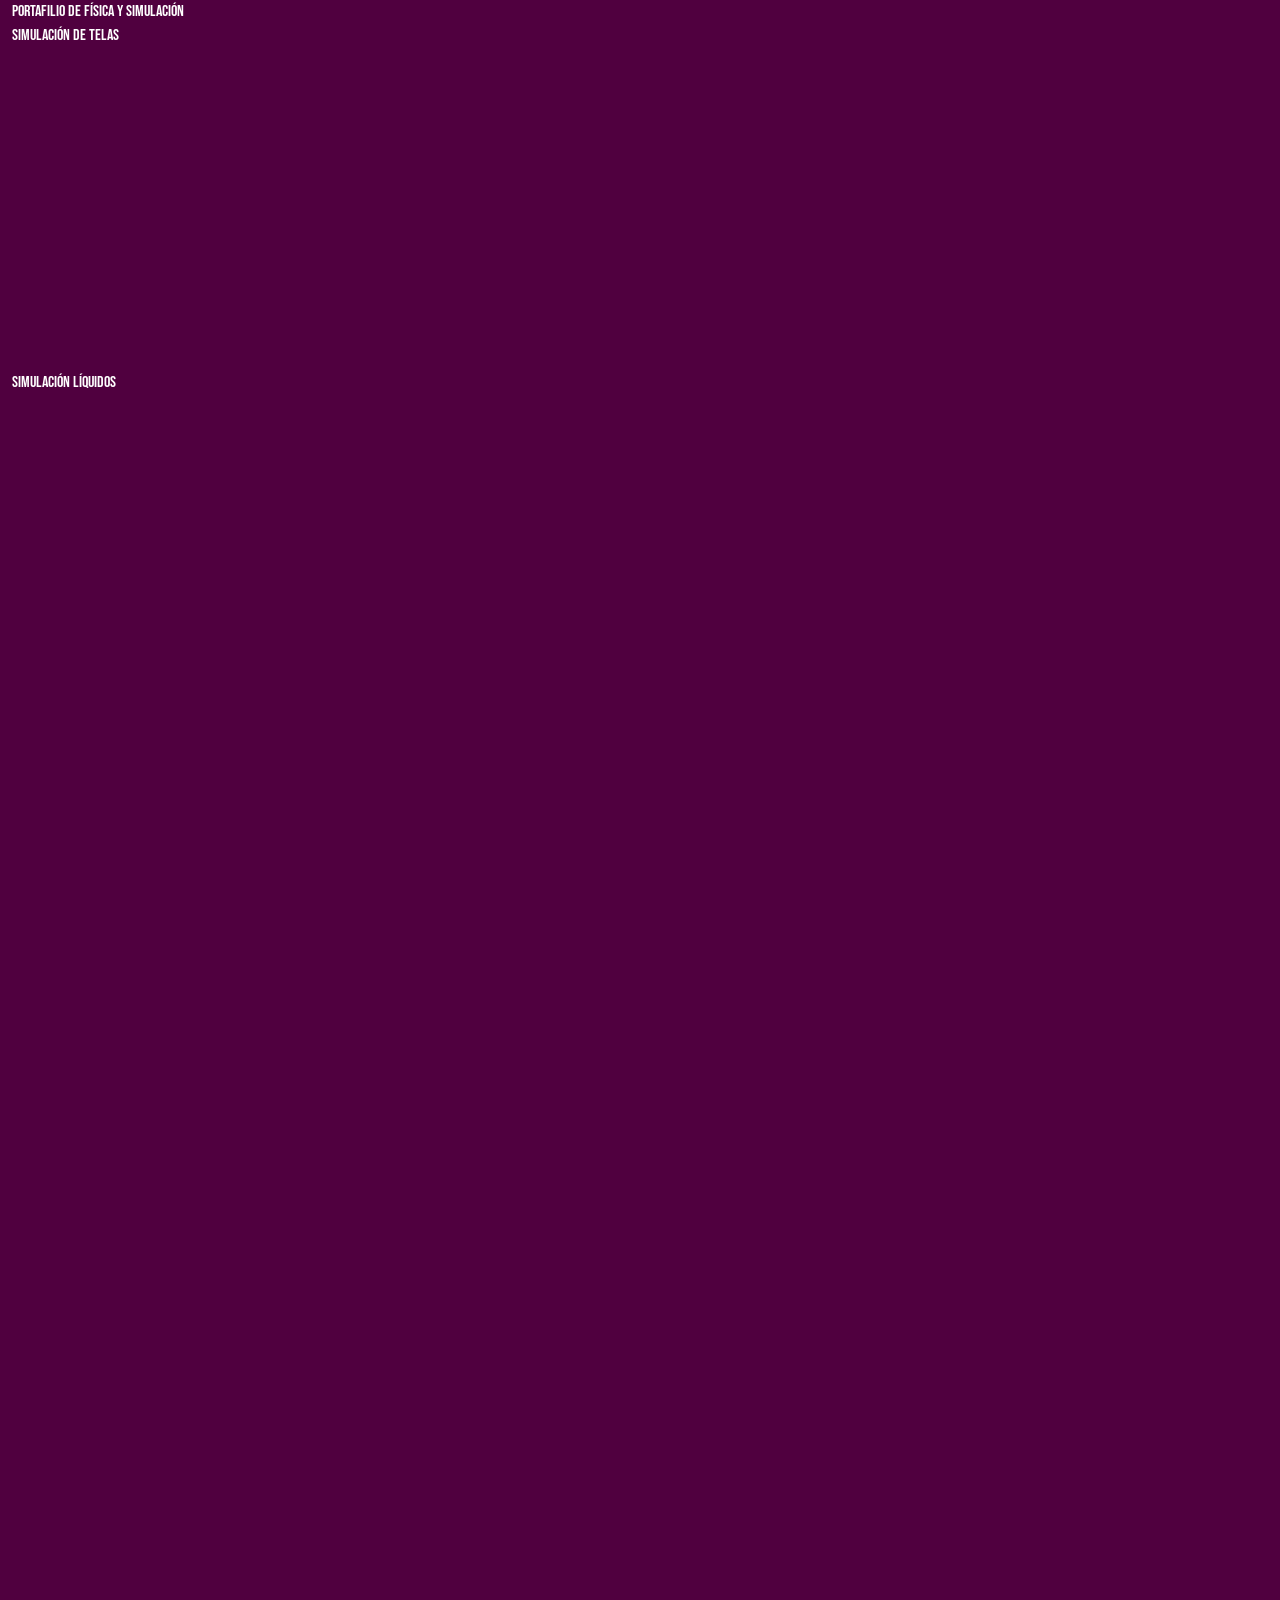
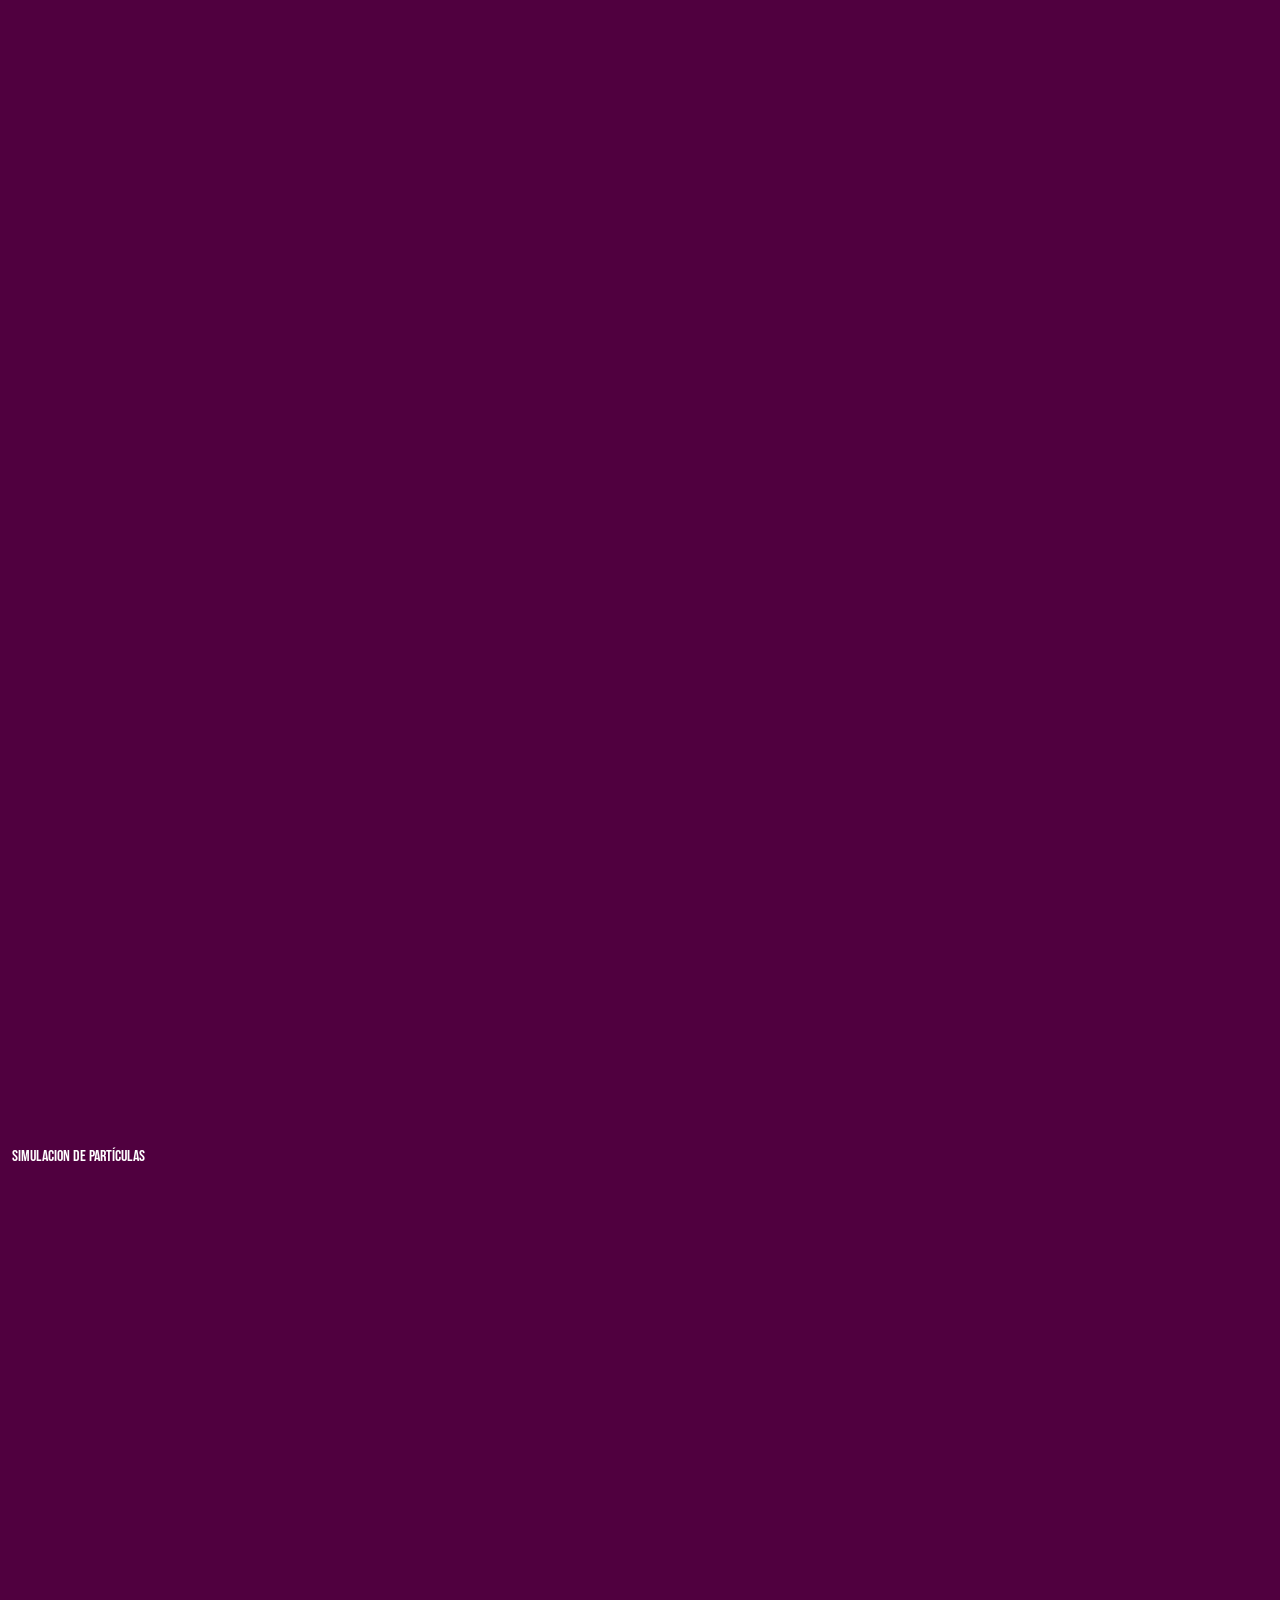
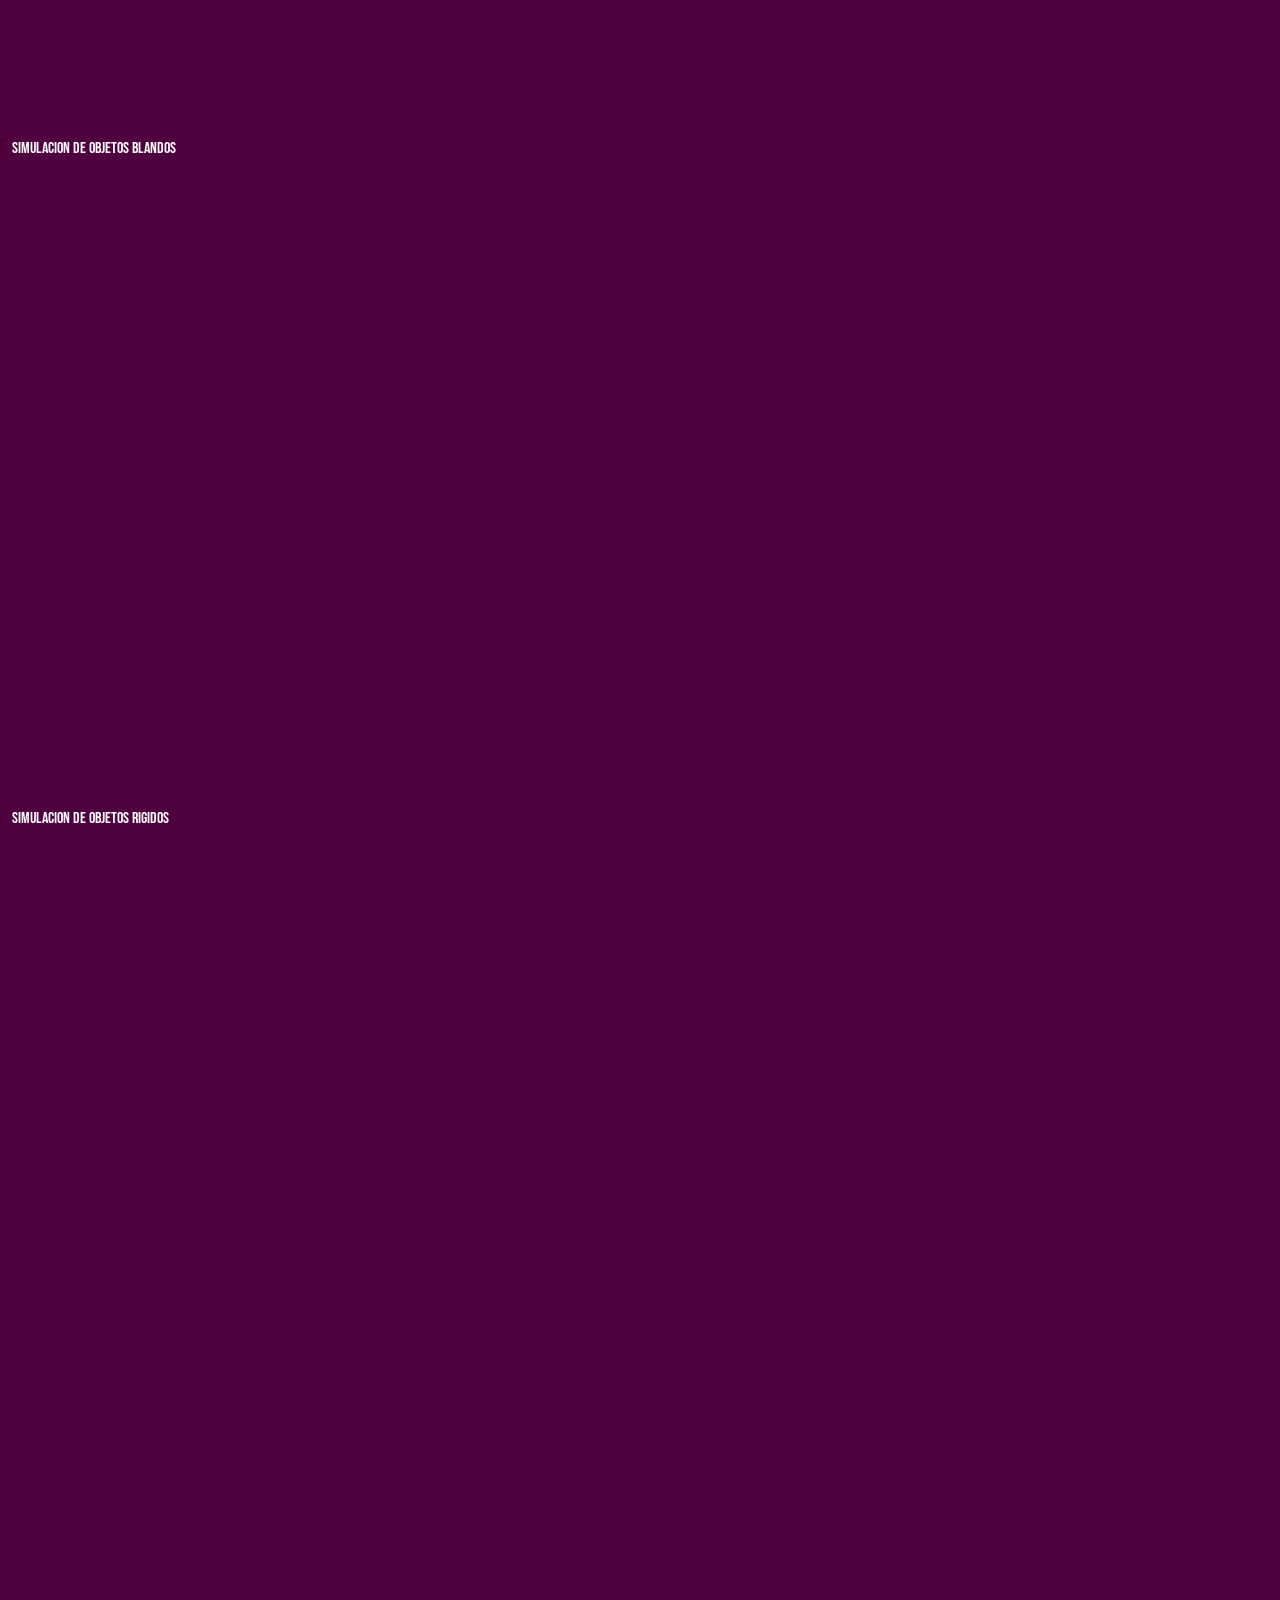
==== index.html @ b1ba3497 "Add 2 videos" ====
<!DOCTYPE html>
<html lang="en">
<head>

    <meta charset="UTF-8">
    <meta name="viewport" content="width=device-width, initial-scale=1.0">
    <title>Física y Simulación 3D en Blender</title>
    
     <link href="https://cdn.jsdelivr.net/npm/bootstrap@5.3.8/dist/css/bootstrap.min.css" rel="stylesheet" integrity="sha384-sRIl4kxILFvY47J16cr9ZwB07vP4J8+LH7qKQnuqkuIAvNWLzeN8tE5YBujZqJLB" crossorigin="anonymous"> 

    <link href="https://cdn.jsdelivr.net/npm/bootstrap@5.3.6/dist/css/bootstrap.min.css" rel="stylesheet" integrity="sha384-4Q6Gf2aSP4eDXB8Miphtr37CMZZQ5oXLH2yaXMJ2w8e2ZtHTl7GptT4jmndRuHDT" crossorigin="anonymous">
  
    <link href="https://fonts.googleapis.com/css2?family=Bebas+Neue&display=swap" rel="stylesheet">

  <Style>
        body{
           background-color: rgb(80, 0, 63); 
           color: rgb(255, 255, 255);
           font-family: 'Bebas Neue', sans-serif;
        }

       
       h1{
        font-weight: 800;
        font-size: 20cm;
       }
       h2{
        font-weight: 300;
        font-size: 5cm;
       }
       p{
        font-weight: 200;
       }


    </Style>
    

</head>
<body>
    
    <div class="container-fluid"
    <h1>Portafilio de Física y Simulación</h1> 

    <section> Simulación de telas </section>

    <section>
       <iframe width="560" height="315" src="https://www.youtube.com/embed/e__8d0cZBng?si=LpE7SiHC-2fKDVUL" title="YouTube video player" frameborder="0" allow="accelerometer; autoplay; clipboard-write; encrypted-media; gyroscope; picture-in-picture; web-share" referrerpolicy="strict-origin-when-cross-origin" allowfullscreen></iframe>
    </section>

    <section> Simulación Líquidos </section>

    <section>
   <iframe width="560" height="315" src="https://www.youtube.com/embed/UVAXqPk2Kt8?si=wsNLLX0F8uqnawwV" title="YouTube video player" frameborder="0" allow="accelerometer; autoplay; clipboard-write; encrypted-media; gyroscope; picture-in-picture; web-share" referrerpolicy="strict-origin-when-cross-origin" allowfullscreen></iframe> 
   </section>
    
     <section>
   <iframe width="560" height="315" src="https://www.youtube.com/embed/0fKuQVeOGBw?si=FHO6_rTrykO8HPPu" title="YouTube video player" frameborder="0" allow="accelerometer; autoplay; clipboard-write; encrypted-media; gyroscope; picture-in-picture; web-share" referrerpolicy="strict-origin-when-cross-origin" allowfullscreen></iframe>   
     </section>

     <section>
    <iframe
        width="315"
        height="560"
        src="https://www.youtube.com/embed/VWa8tnkpyQc"
        allowfullscreen>
    </iframe>
   </section>

     <section>
    <iframe
        width="315"
        height="560"
        src="https://www.youtube.com/embed/SqLwoiAaiaQ"
        allowfullscreen>
    </iframe>
   </section>

   <section>
    <iframe
        width="315"
        height="560"
        src="https://www.youtube.com/embed/ZDm4SX5Y0M4"
        allowfullscreen>
    </iframe>
   </section>

   <section> Simulacion de Partículas </section>

   <section>
    <iframe
        width="315"
        height="560"
        src="https://www.youtube.com/embed/BpCVAfgZu4A"
        allowfullscreen>
    </iframe>
   </section>

    <section> Simulacion de objetos blandos </section>

    <section>
       <iframe width="560" height="315" src="https://www.youtube.com/embed/RHnhL1AFzz4?si=hcxY5hHg1yan4F3Y" title="YouTube video player" frameborder="0" allow="accelerometer; autoplay; clipboard-write; encrypted-media; gyroscope; picture-in-picture; web-share" referrerpolicy="strict-origin-when-cross-origin" allowfullscreen></iframe>
    </section>
    
    <section>
       <iframe width="560" height="315" src="https://www.youtube.com/embed/QijENh8VbuE?si=LGYVDiOeh2HZ38F-" title="YouTube video player" frameborder="0" allow="accelerometer; autoplay; clipboard-write; encrypted-media; gyroscope; picture-in-picture; web-share" referrerpolicy="strict-origin-when-cross-origin" allowfullscreen></iframe>    
    </section>

      <section> Simulacion de objetos rigidos </section>

    <section>
       <iframe width="560" height="315" src="https://www.youtube.com/embed/7k67zPxv_mU?si=iyJXM0BA6zzs6fps" title="YouTube video player" frameborder="0" allow="accelerometer; autoplay; clipboard-write; encrypted-media; gyroscope; picture-in-picture; web-share" referrerpolicy="strict-origin-when-cross-origin" allowfullscreen></iframe>    
      </section>

      <section>
      <iframe width="560" height="315" src="https://www.youtube.com/embed/rzCBWG26a88?si=sGAZHFUY1_-8T046" title="YouTube video player" frameborder="0" allow="accelerometer; autoplay; clipboard-write; encrypted-media; gyroscope; picture-in-picture; web-share" referrerpolicy="strict-origin-when-cross-origin" allowfullscreen></iframe>      
       </section>

        <section>
        <iframe width="560" height="315" src="https://www.youtube.com/embed/guhR6EBPSaI?si=pr-h-yzqJBFRSwqI" title="YouTube video player" frameborder="0" allow="accelerometer; autoplay; clipboard-write; encrypted-media; gyroscope; picture-in-picture; web-share" referrerpolicy="strict-origin-when-cross-origin" allowfullscreen></iframe>       
       </section>

       <section>
      <iframe width="560" height="315" src="https://www.youtube.com/embed/VvH3zLY-7RM?si=AFZqf3XlI2AVH-7A" title="YouTube video player" frameborder="0" allow="accelerometer; autoplay; clipboard-write; encrypted-media; gyroscope; picture-in-picture; web-share" referrerpolicy="strict-origin-when-cross-origin" allowfullscreen></iframe>       
      </section>

       <section>
      <iframe width="560" height="315" src="https://www.youtube.com/embed/0InUb3vIj8M?si=_4BOapxJQsAJDcvi" title="YouTube video player" frameborder="0" allow="accelerometer; autoplay; clipboard-write; encrypted-media; gyroscope; picture-in-picture; web-share" referrerpolicy="strict-origin-when-cross-origin" allowfullscreen></iframe>      
      </section>

        <section>
      <iframe width="560" height="315" src="https://www.youtube.com/embed/Io1nZyhGaDE?si=g5dsBn9J_HOnHfFR" title="YouTube video player" frameborder="0" allow="accelerometer; autoplay; clipboard-write; encrypted-media; gyroscope; picture-in-picture; web-share" referrerpolicy="strict-origin-when-cross-origin" allowfullscreen></iframe>      
        </section>

    <script src="https://cdn.jsdelivr.net/npm/bootstrap@5.3.8/dist/js/bootstrap.bundle.min.js" integrity="sha384-FKyoEForCGlyvwx9Hj09JcYn3nv7wiPVlz7YYwJrWVcXK/BmnVDxM+D2scQbITxI" crossorigin="anonymous"></script>

</body>
</html>
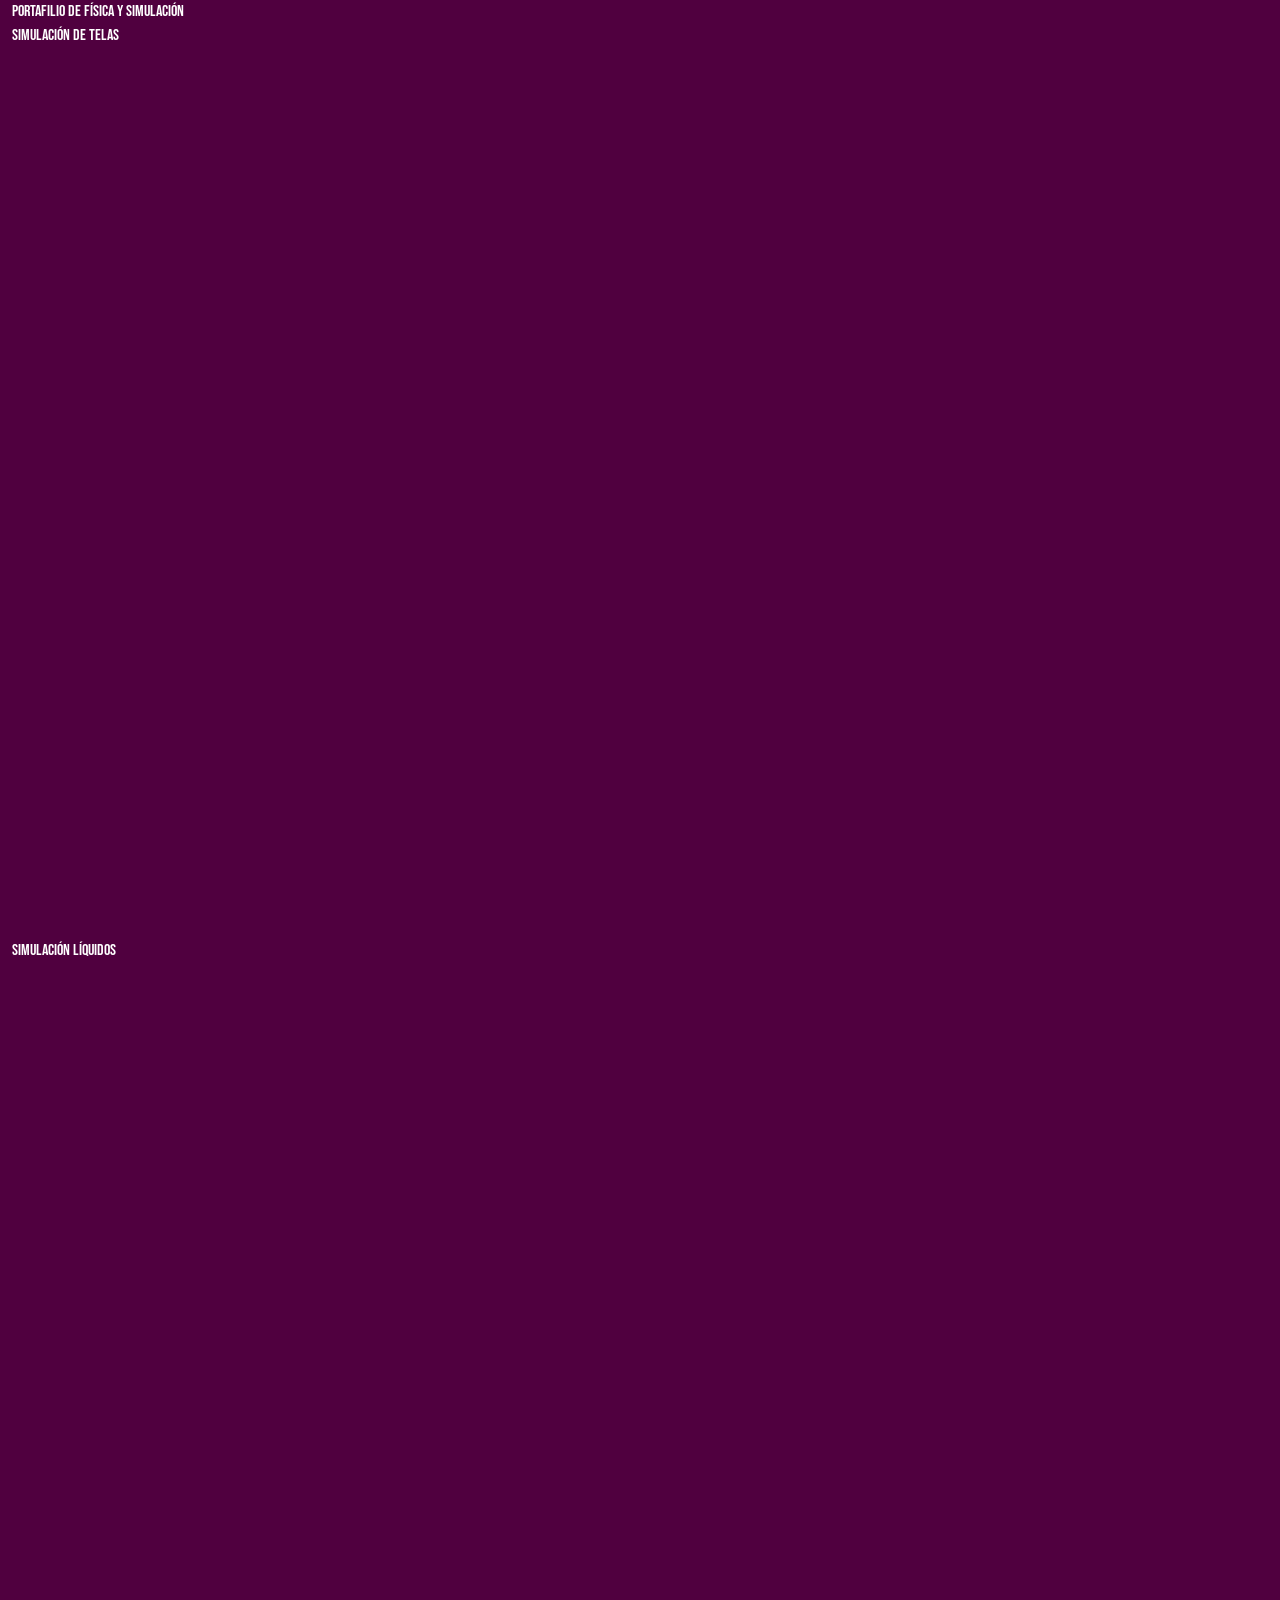
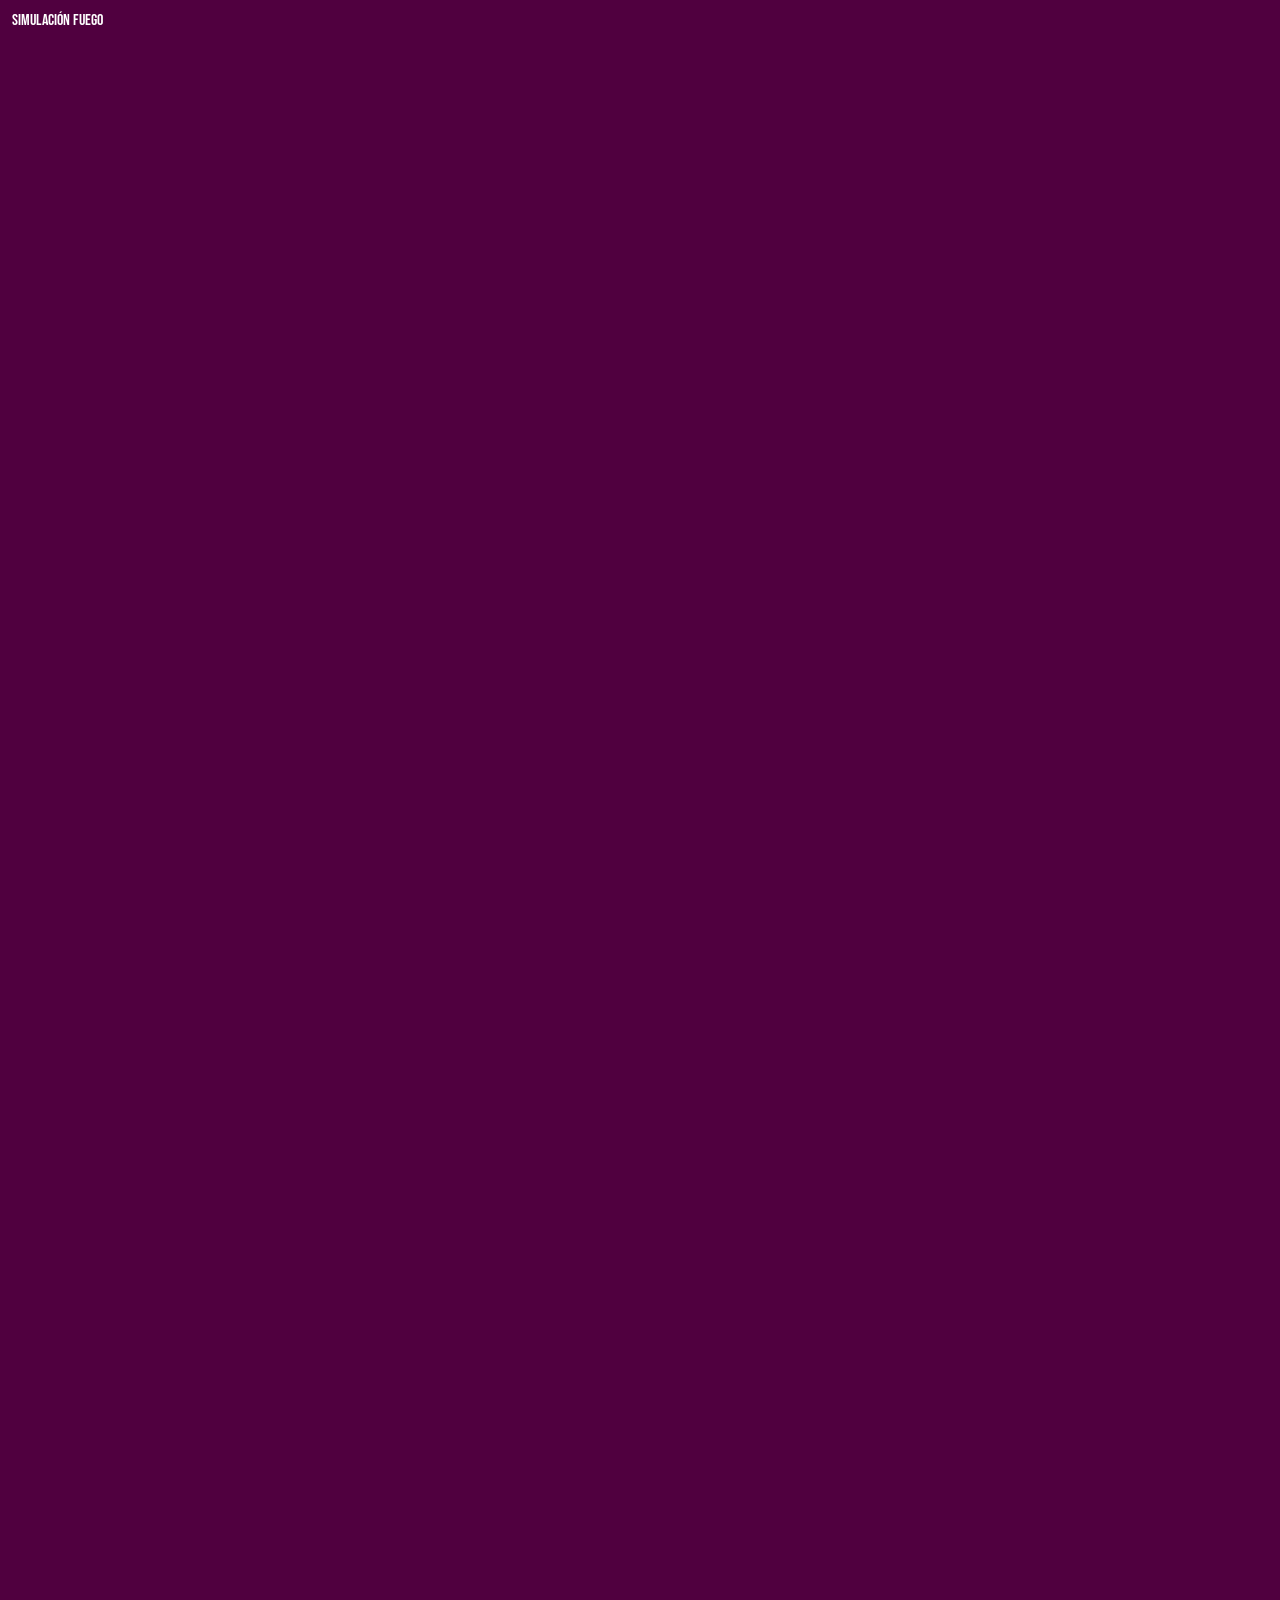
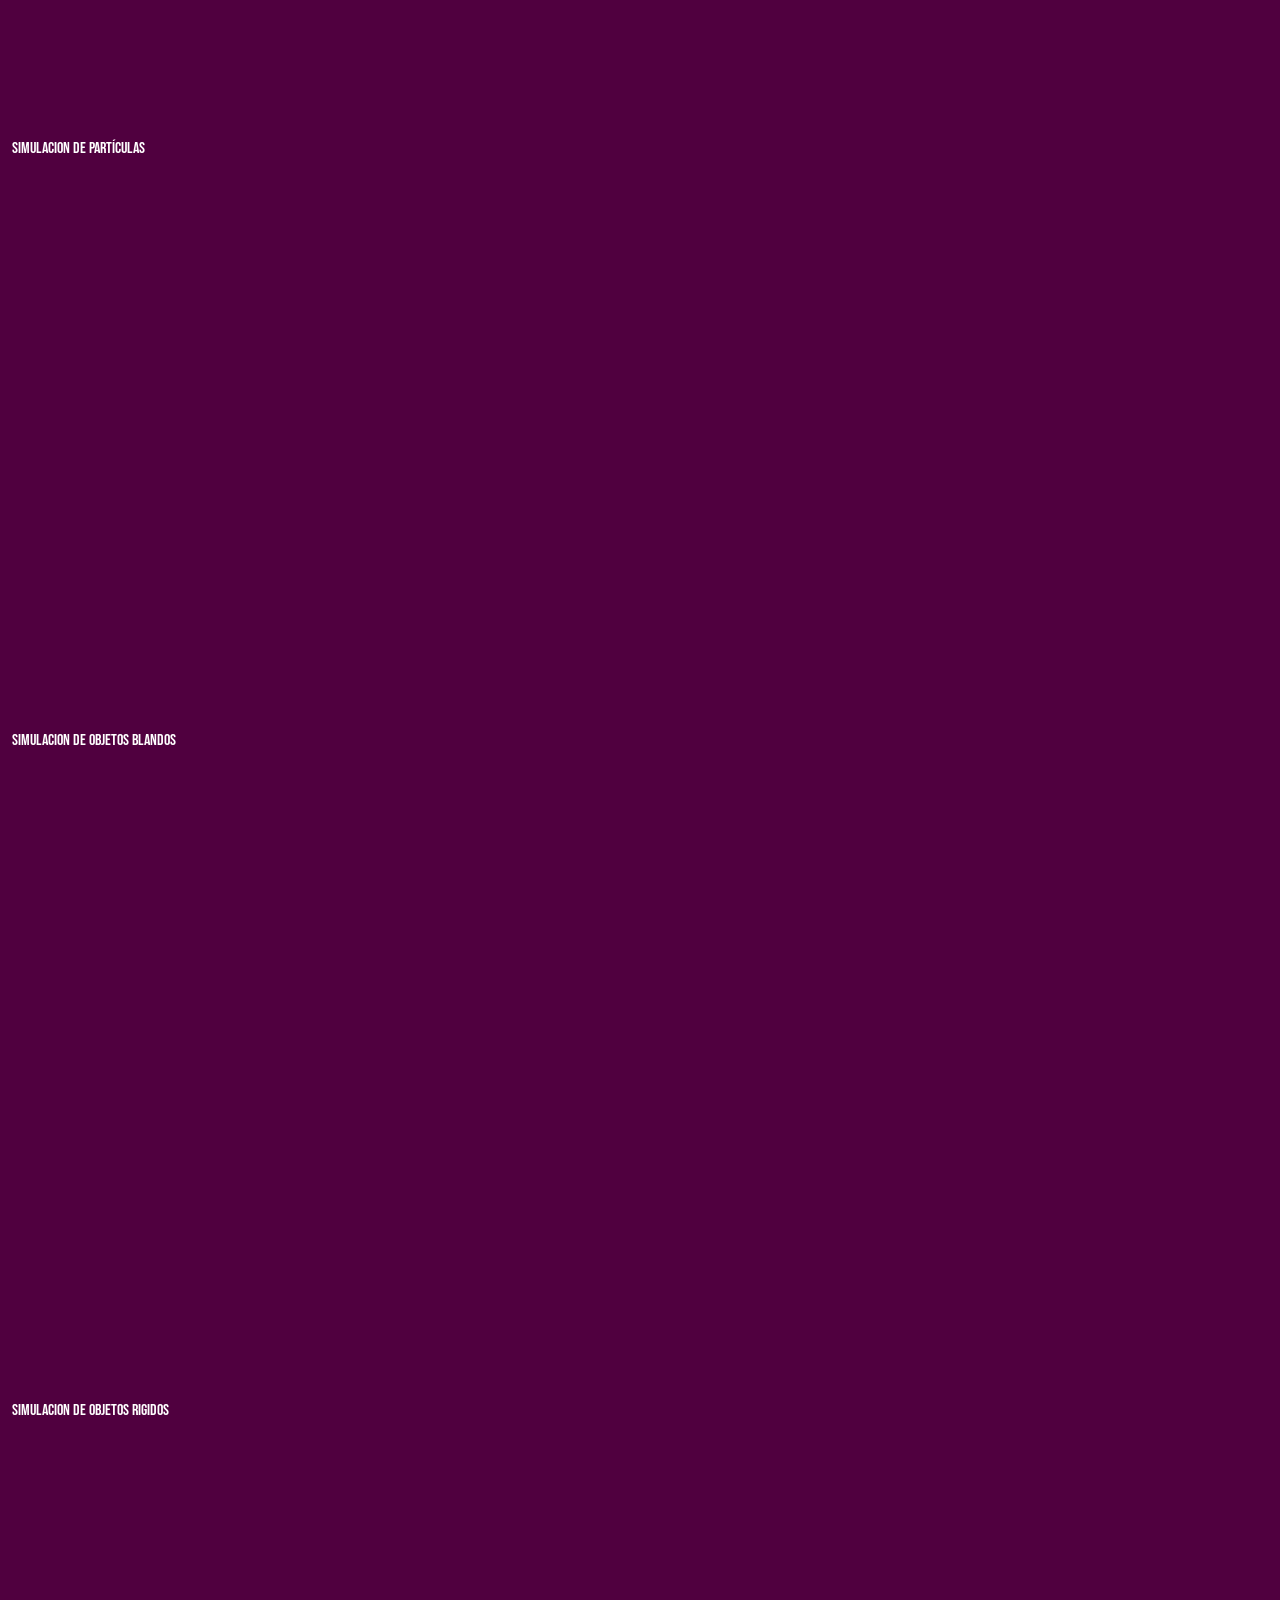
==== commit 999a9415: "Add short" ====
--- a/index.html
+++ b/index.html
@@ -48,6 +48,15 @@
        <iframe width="560" height="315" src="https://www.youtube.com/embed/e__8d0cZBng?si=LpE7SiHC-2fKDVUL" title="YouTube video player" frameborder="0" allow="accelerometer; autoplay; clipboard-write; encrypted-media; gyroscope; picture-in-picture; web-share" referrerpolicy="strict-origin-when-cross-origin" allowfullscreen></iframe>
     </section>
 
+    <section>
+    <iframe
+        width="315"
+        height="560"
+        src="https://www.youtube.com/embed/VWa8tnkpyQc"
+        allowfullscreen>
+    </iframe>
+   </section>
+
     <section> Simulación Líquidos </section>
 
     <section>
@@ -58,11 +67,13 @@
    <iframe width="560" height="315" src="https://www.youtube.com/embed/0fKuQVeOGBw?si=FHO6_rTrykO8HPPu" title="YouTube video player" frameborder="0" allow="accelerometer; autoplay; clipboard-write; encrypted-media; gyroscope; picture-in-picture; web-share" referrerpolicy="strict-origin-when-cross-origin" allowfullscreen></iframe>   
      </section>
 
-     <section>
+   <section> Simulación Fuego </section>
+
+   <section>
     <iframe
         width="315"
         height="560"
-        src="https://www.youtube.com/embed/VWa8tnkpyQc"
+        src="https://www.youtube.com/embed/gbCsS_ELo0Y"
         allowfullscreen>
     </iframe>
    </section>
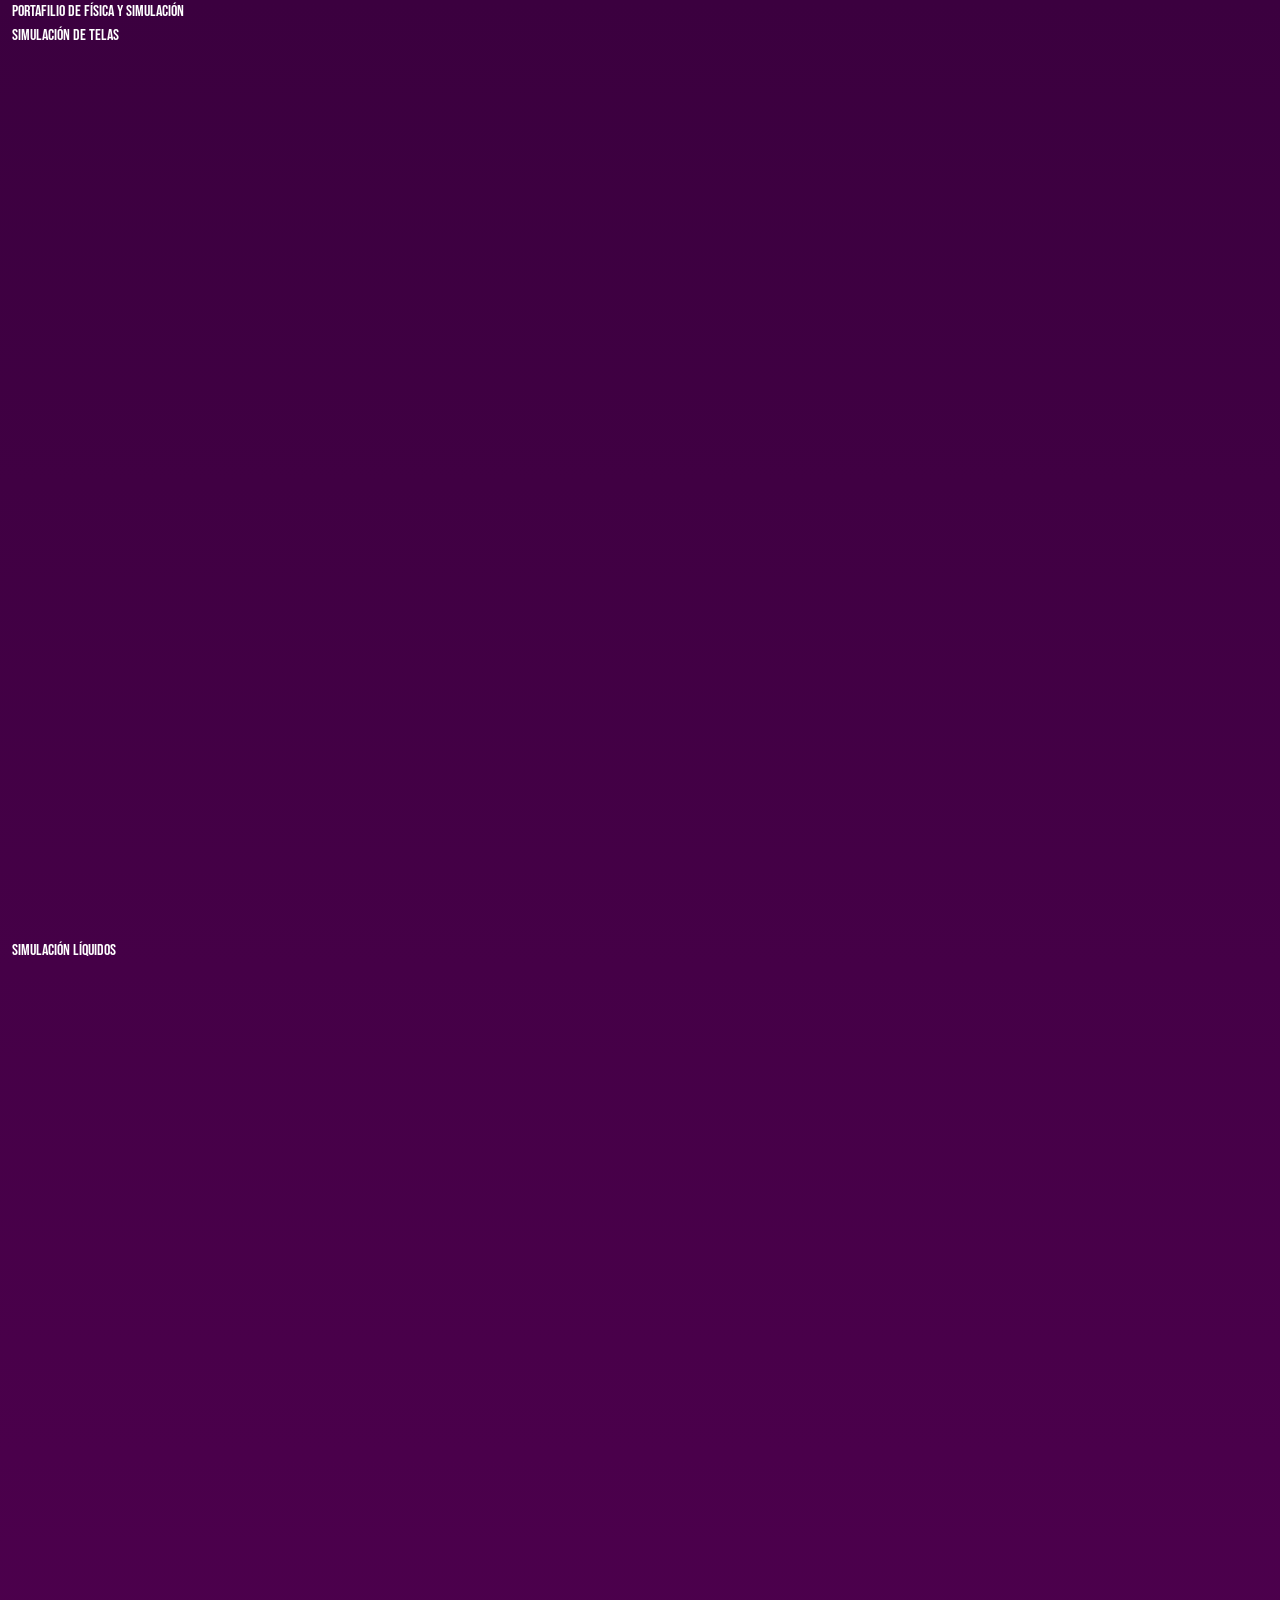
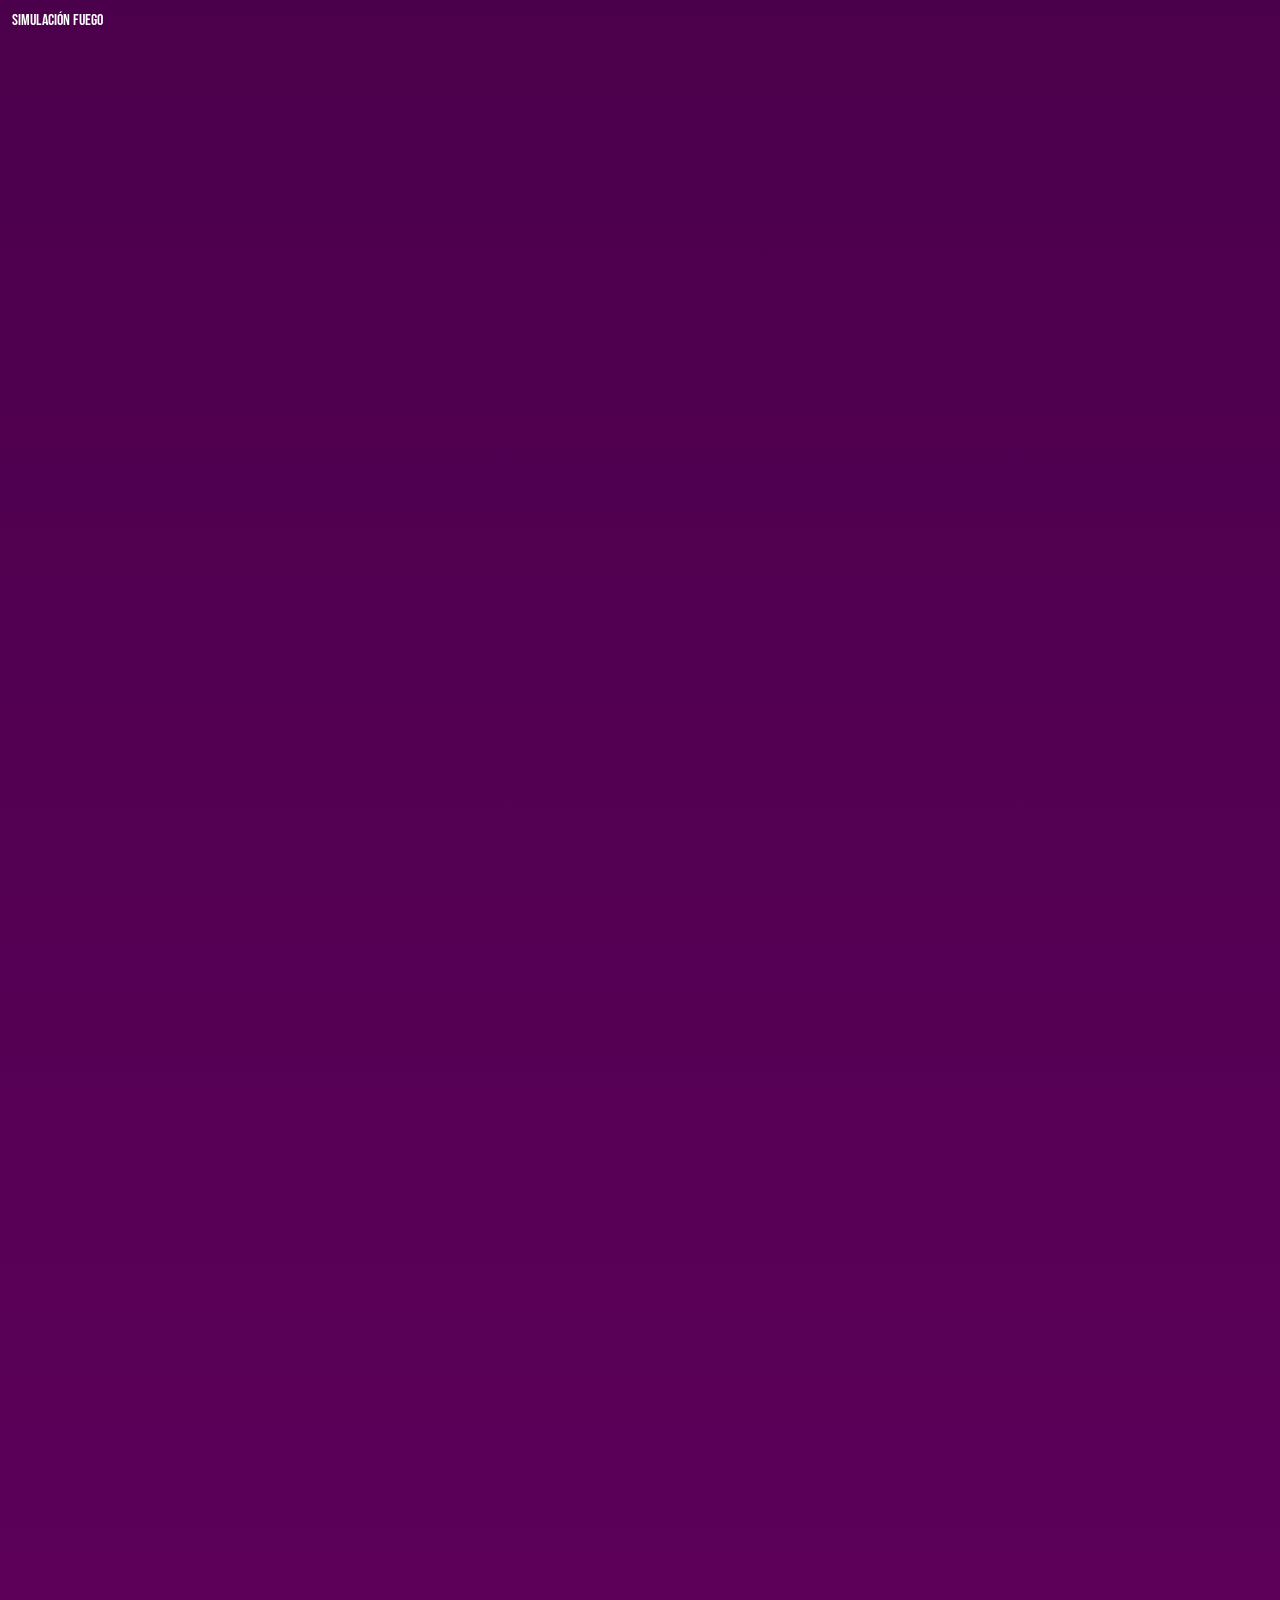
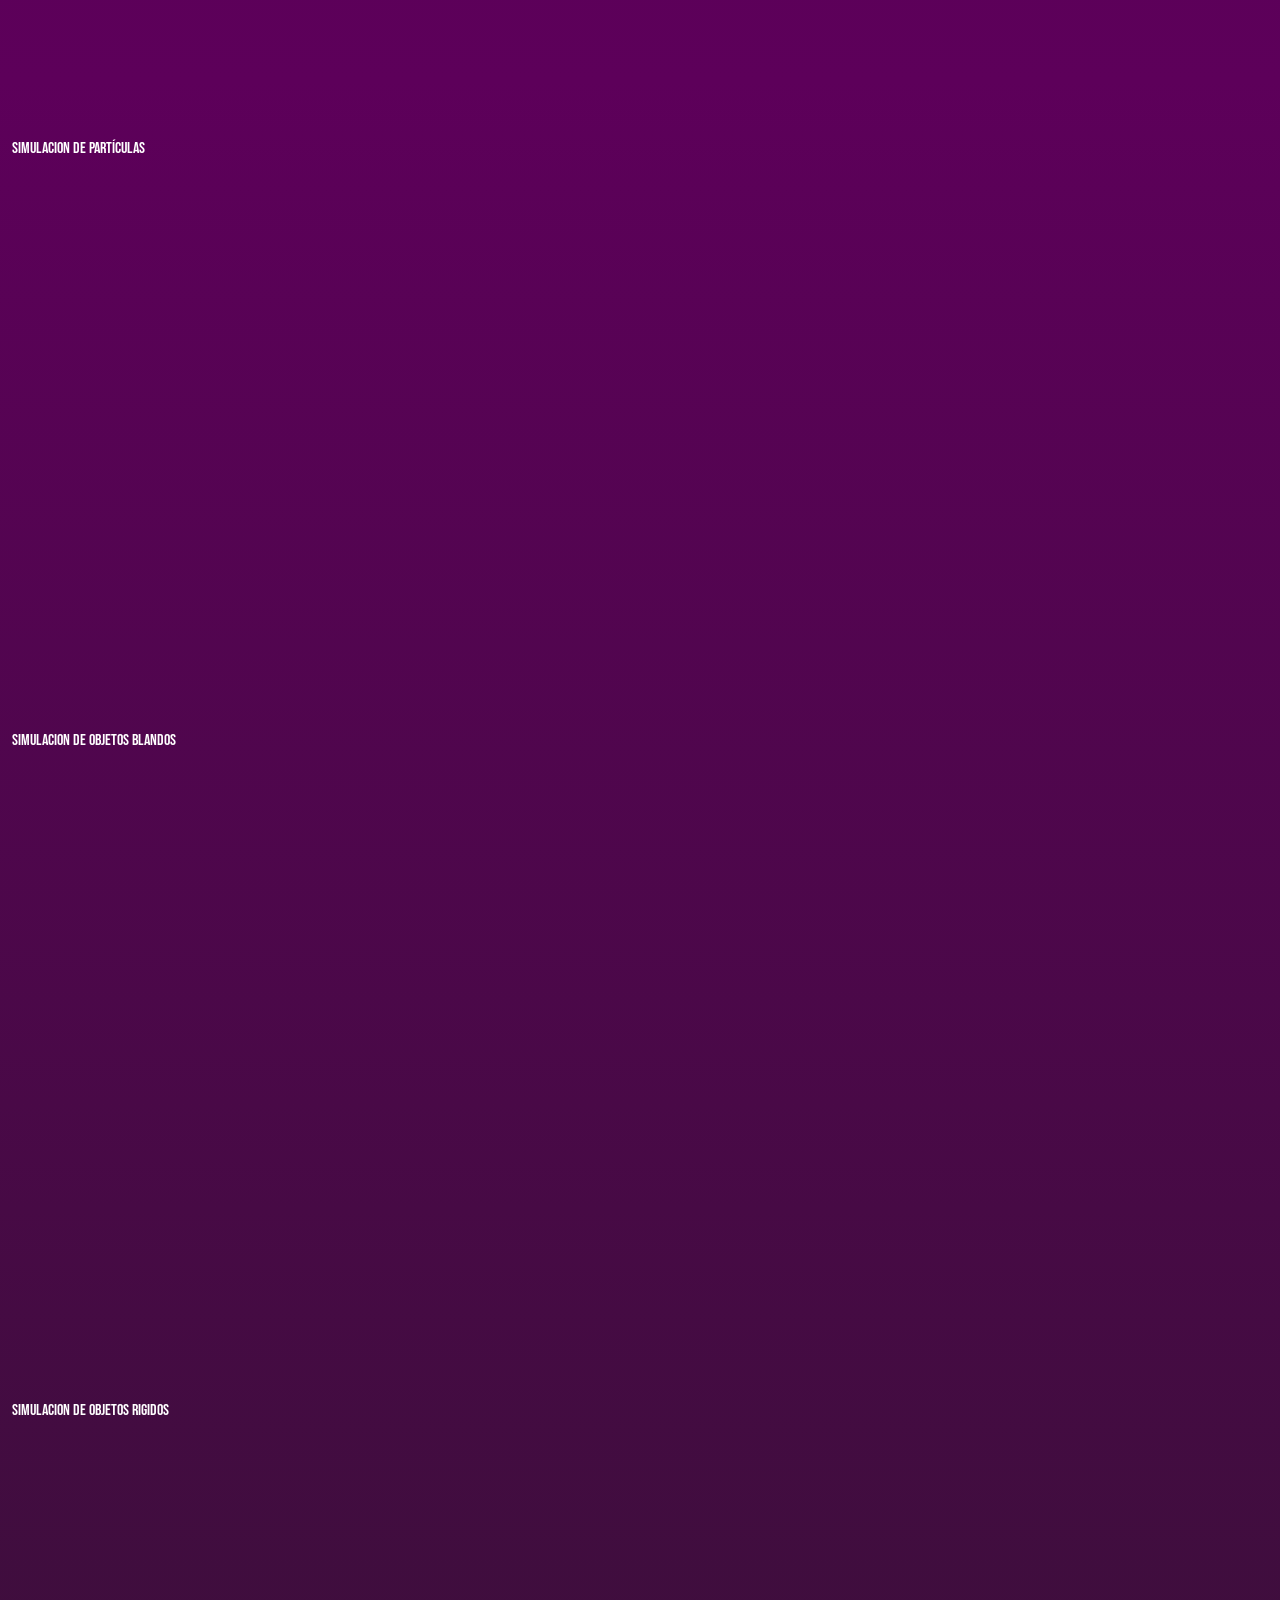
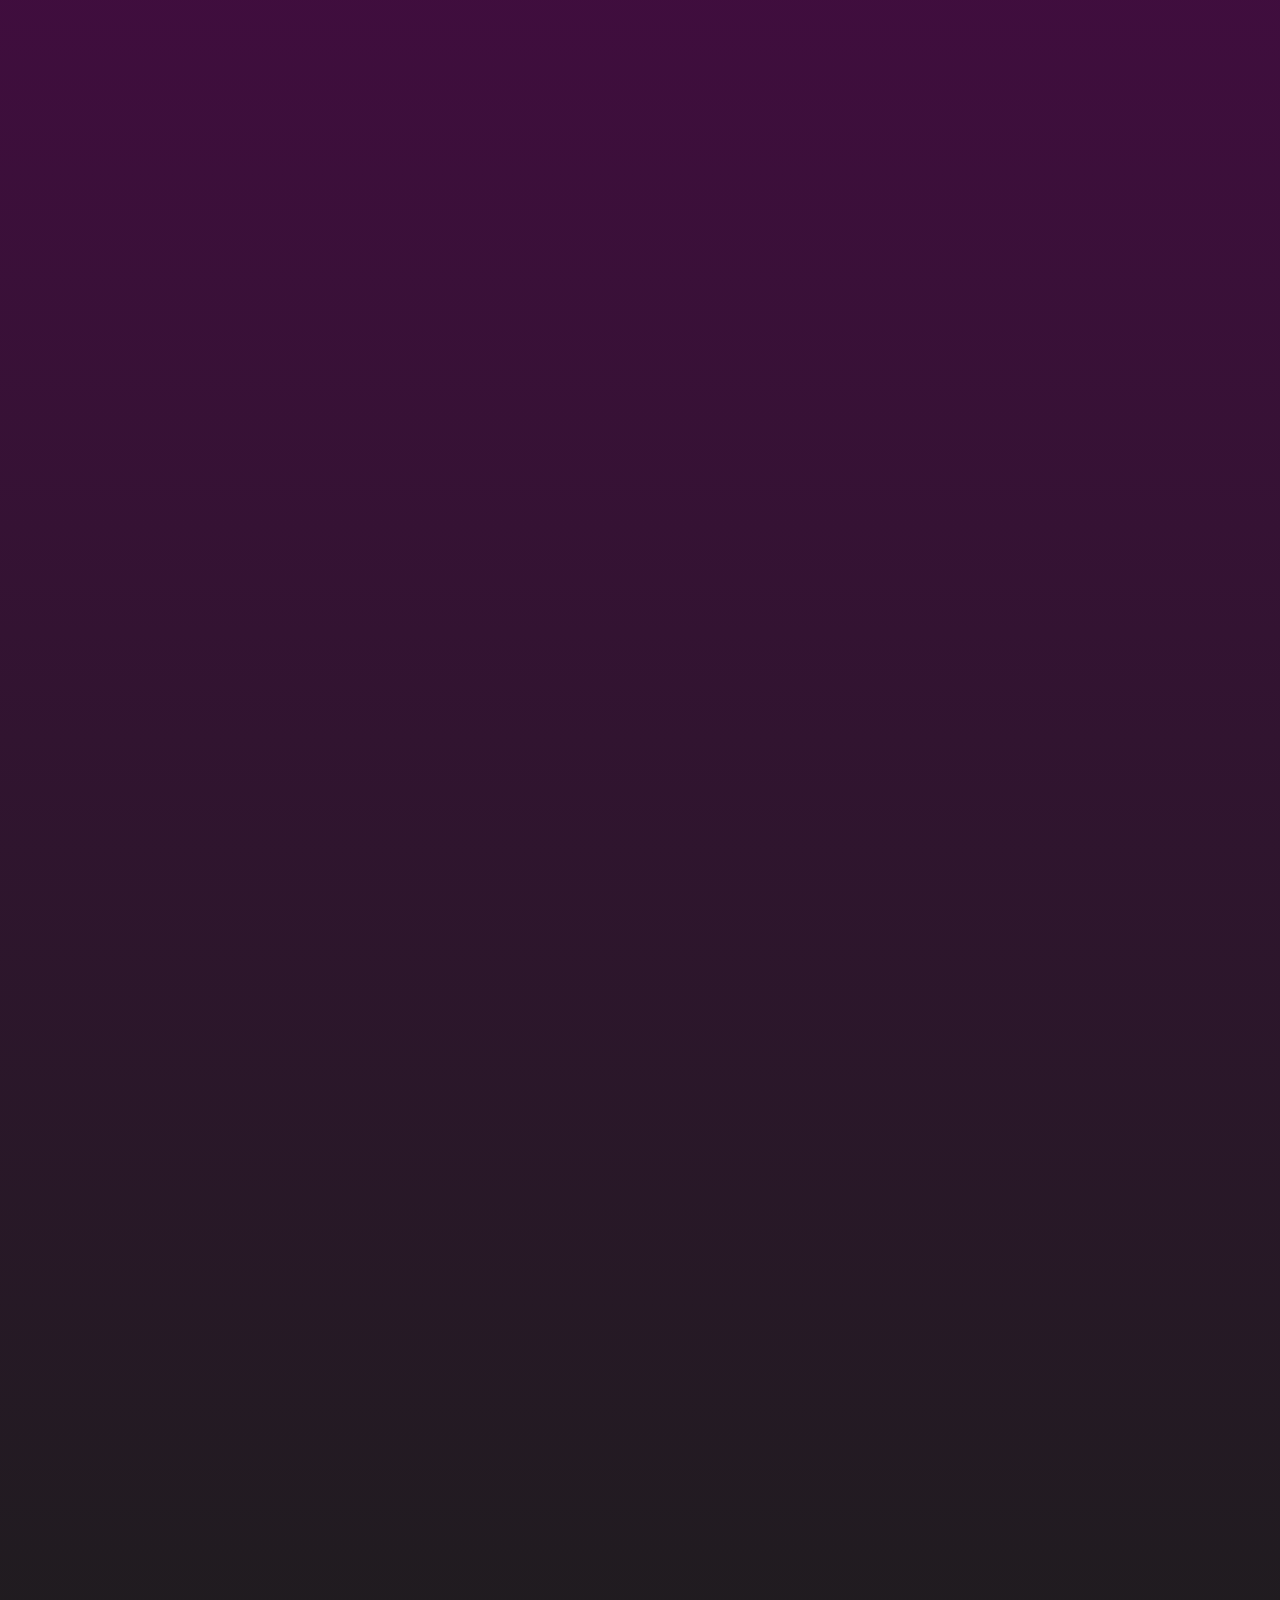
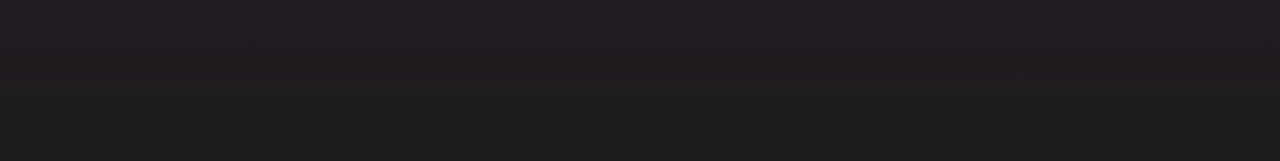
==== commit fade79bb: "Añadir gradiente" ====
--- a/index.html
+++ b/index.html
@@ -14,9 +14,9 @@
 
   <Style>
         body{
-           background-color: rgb(80, 0, 63); 
-           color: rgb(255, 255, 255);
-           font-family: 'Bebas Neue', sans-serif;
+            background: linear-gradient(180deg,#3b003f,#5d005a,#1d1d1d);
+            color:white;
+            font-family:'Bebas Neue',sans-serif;
         }
 
        
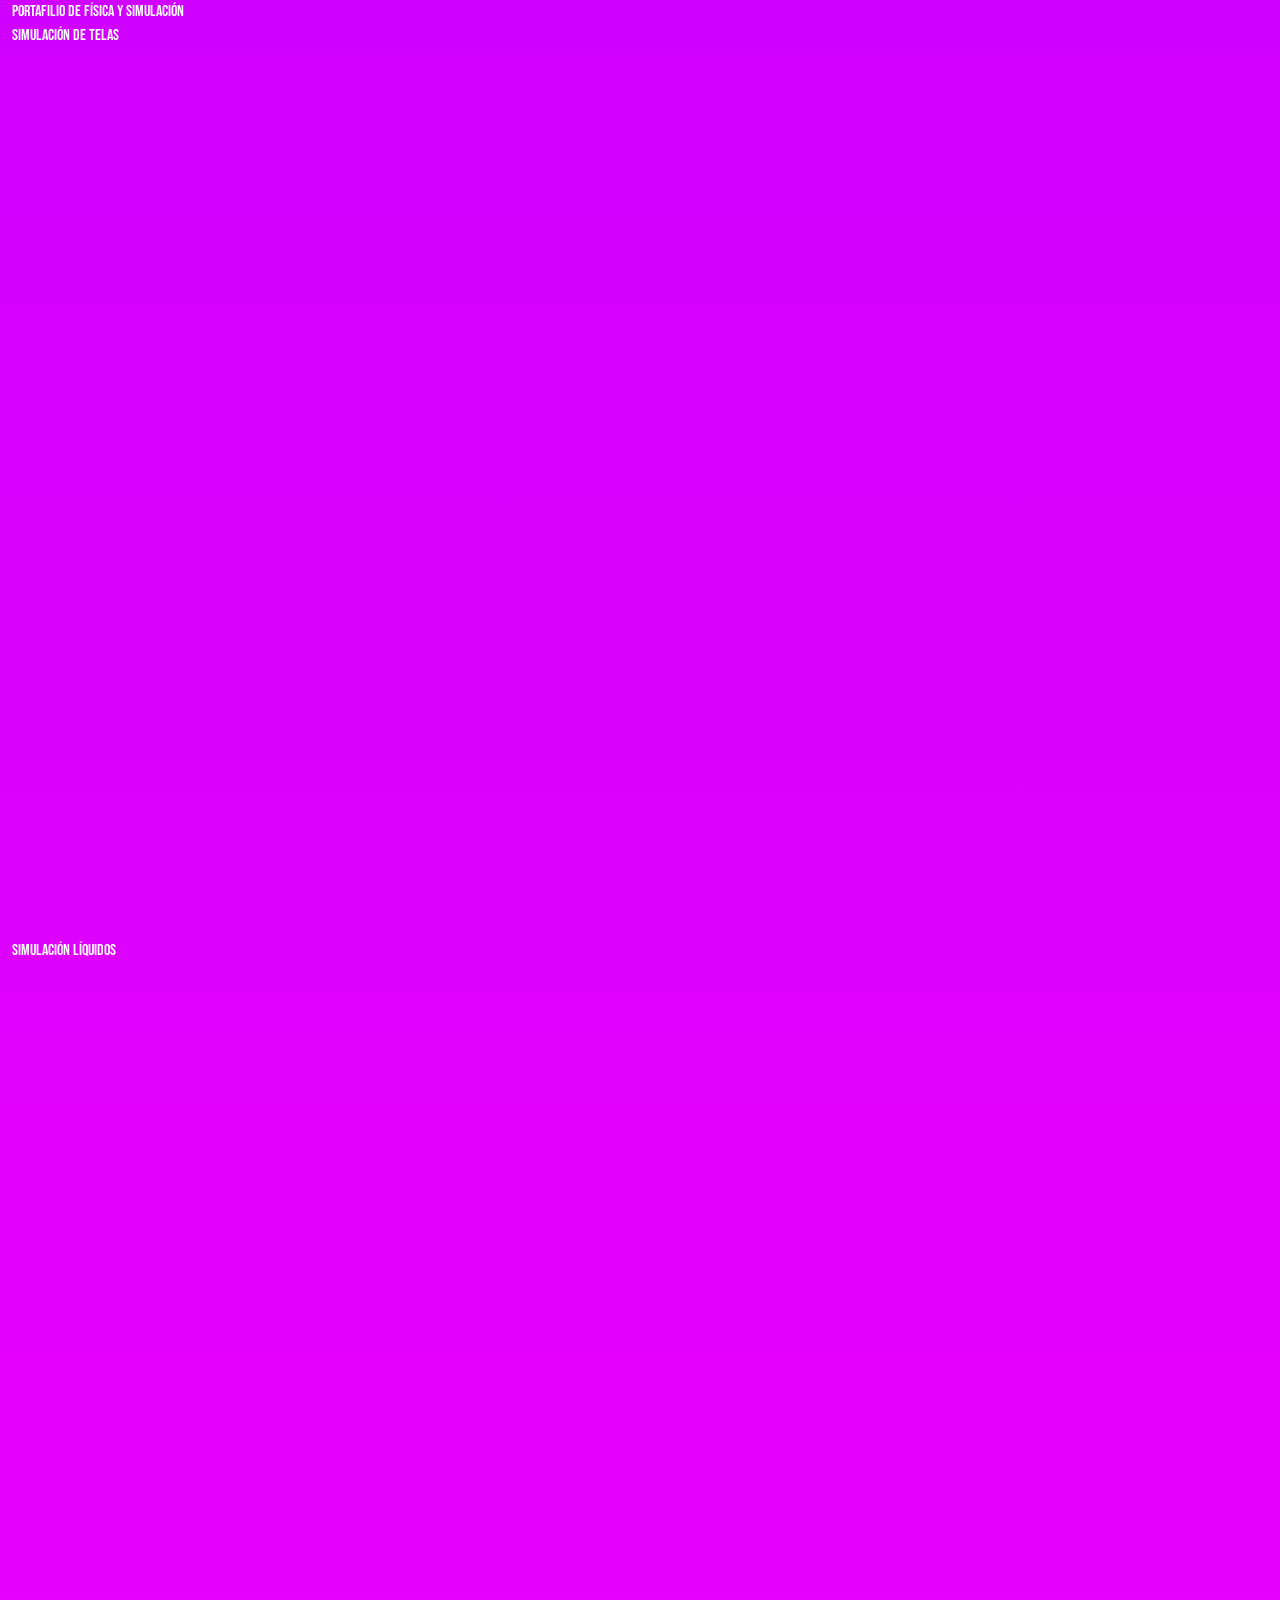
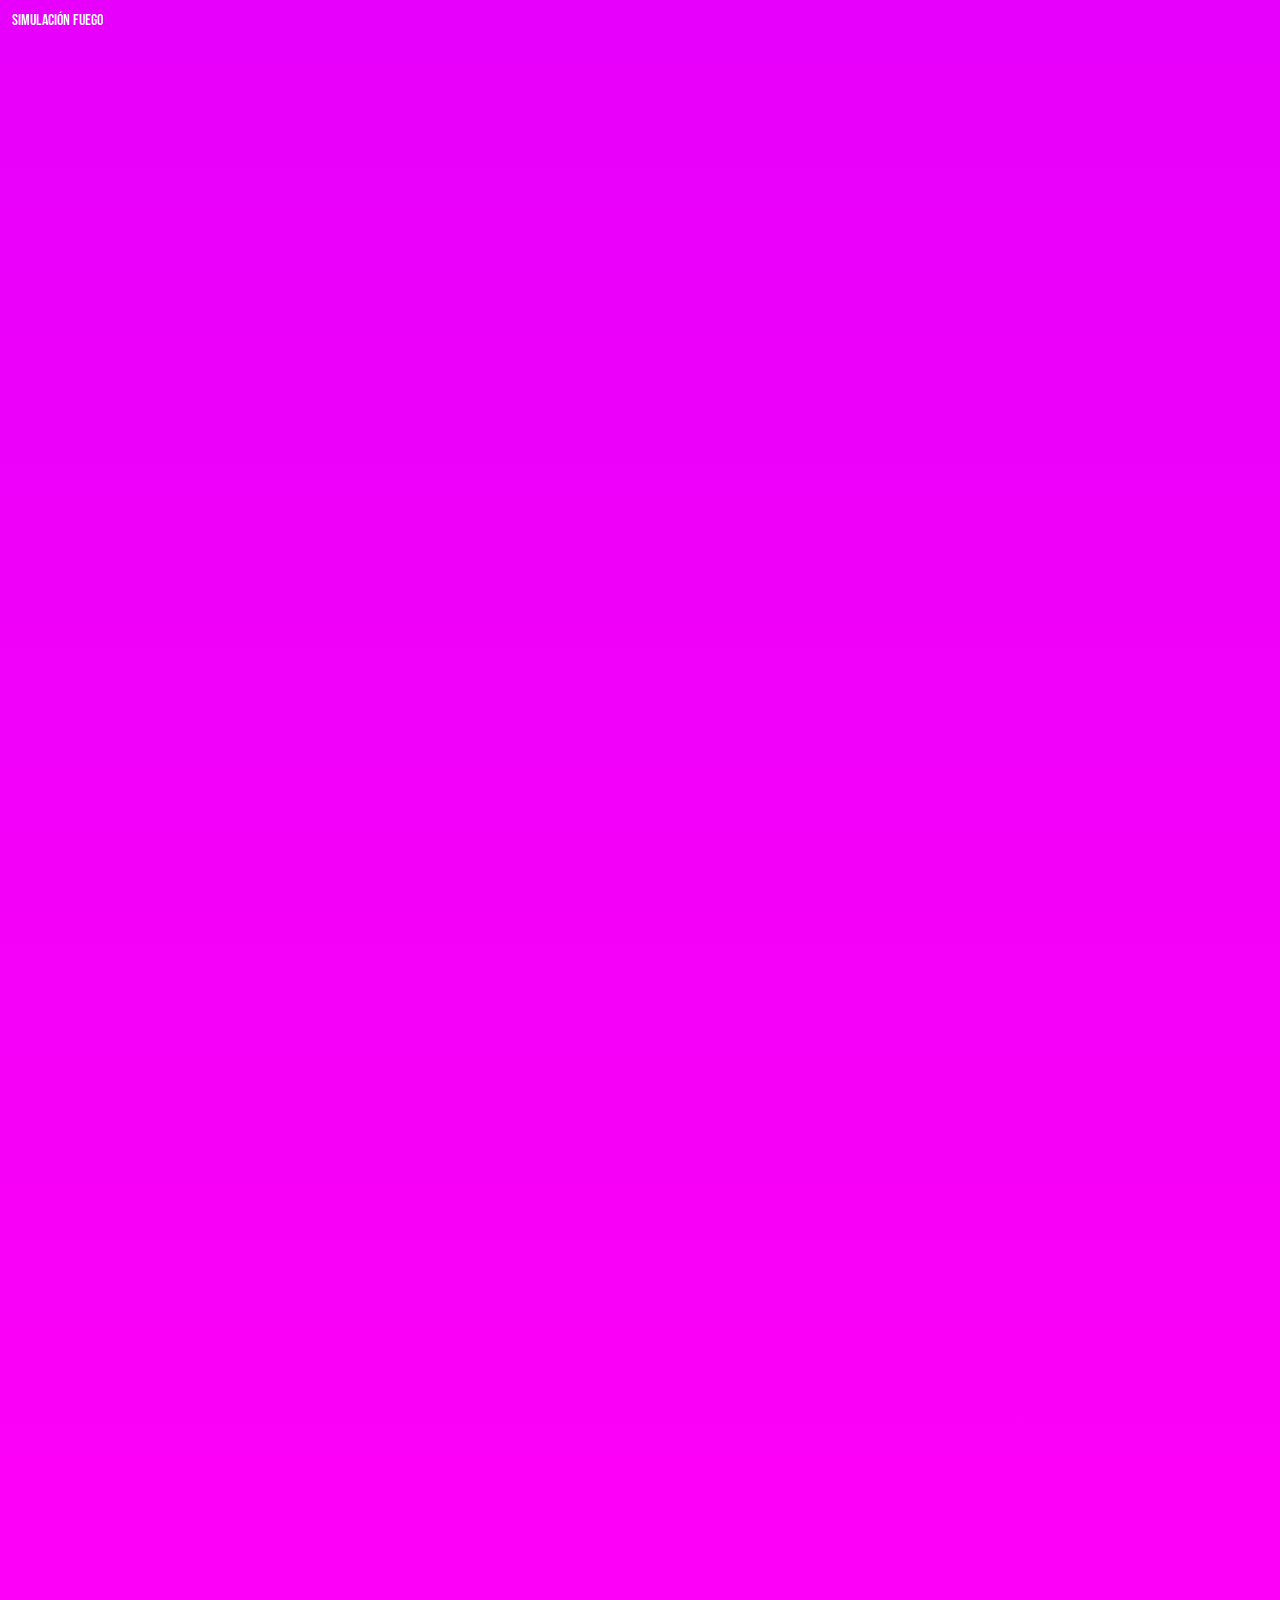
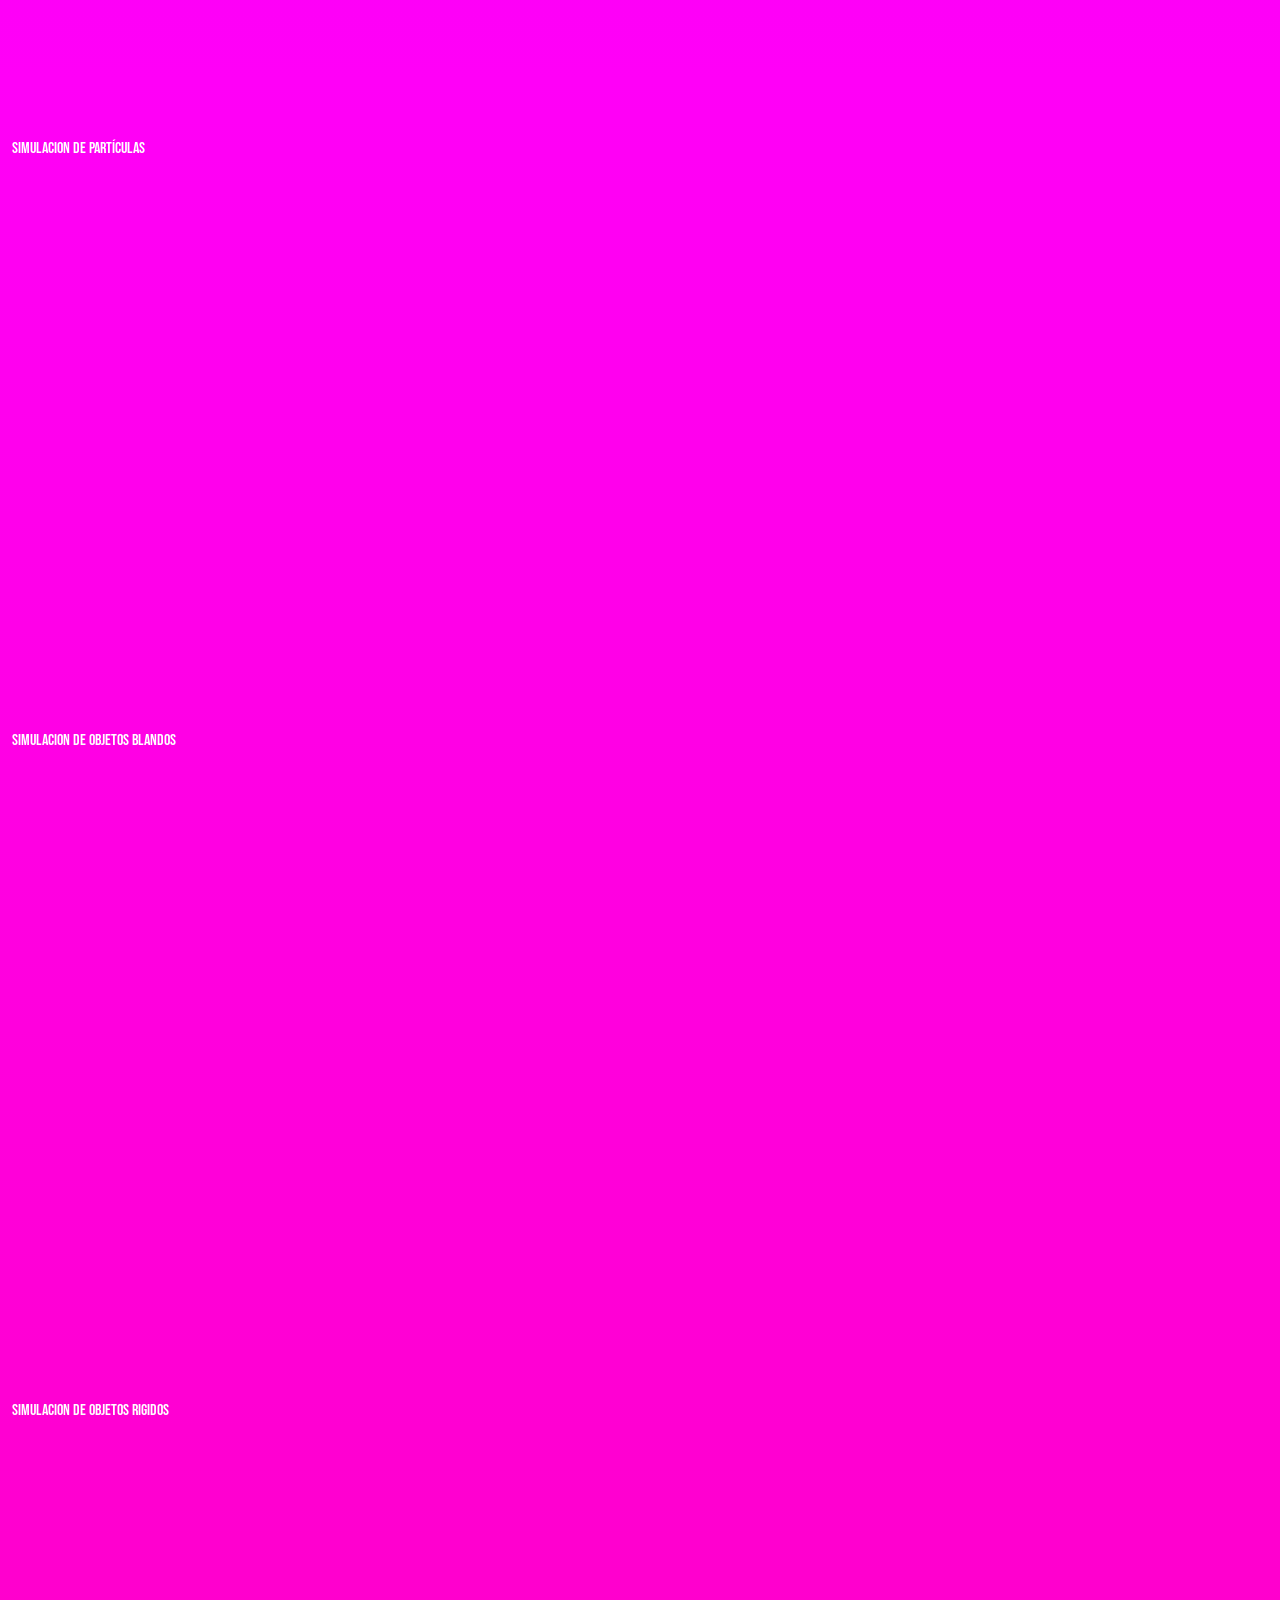
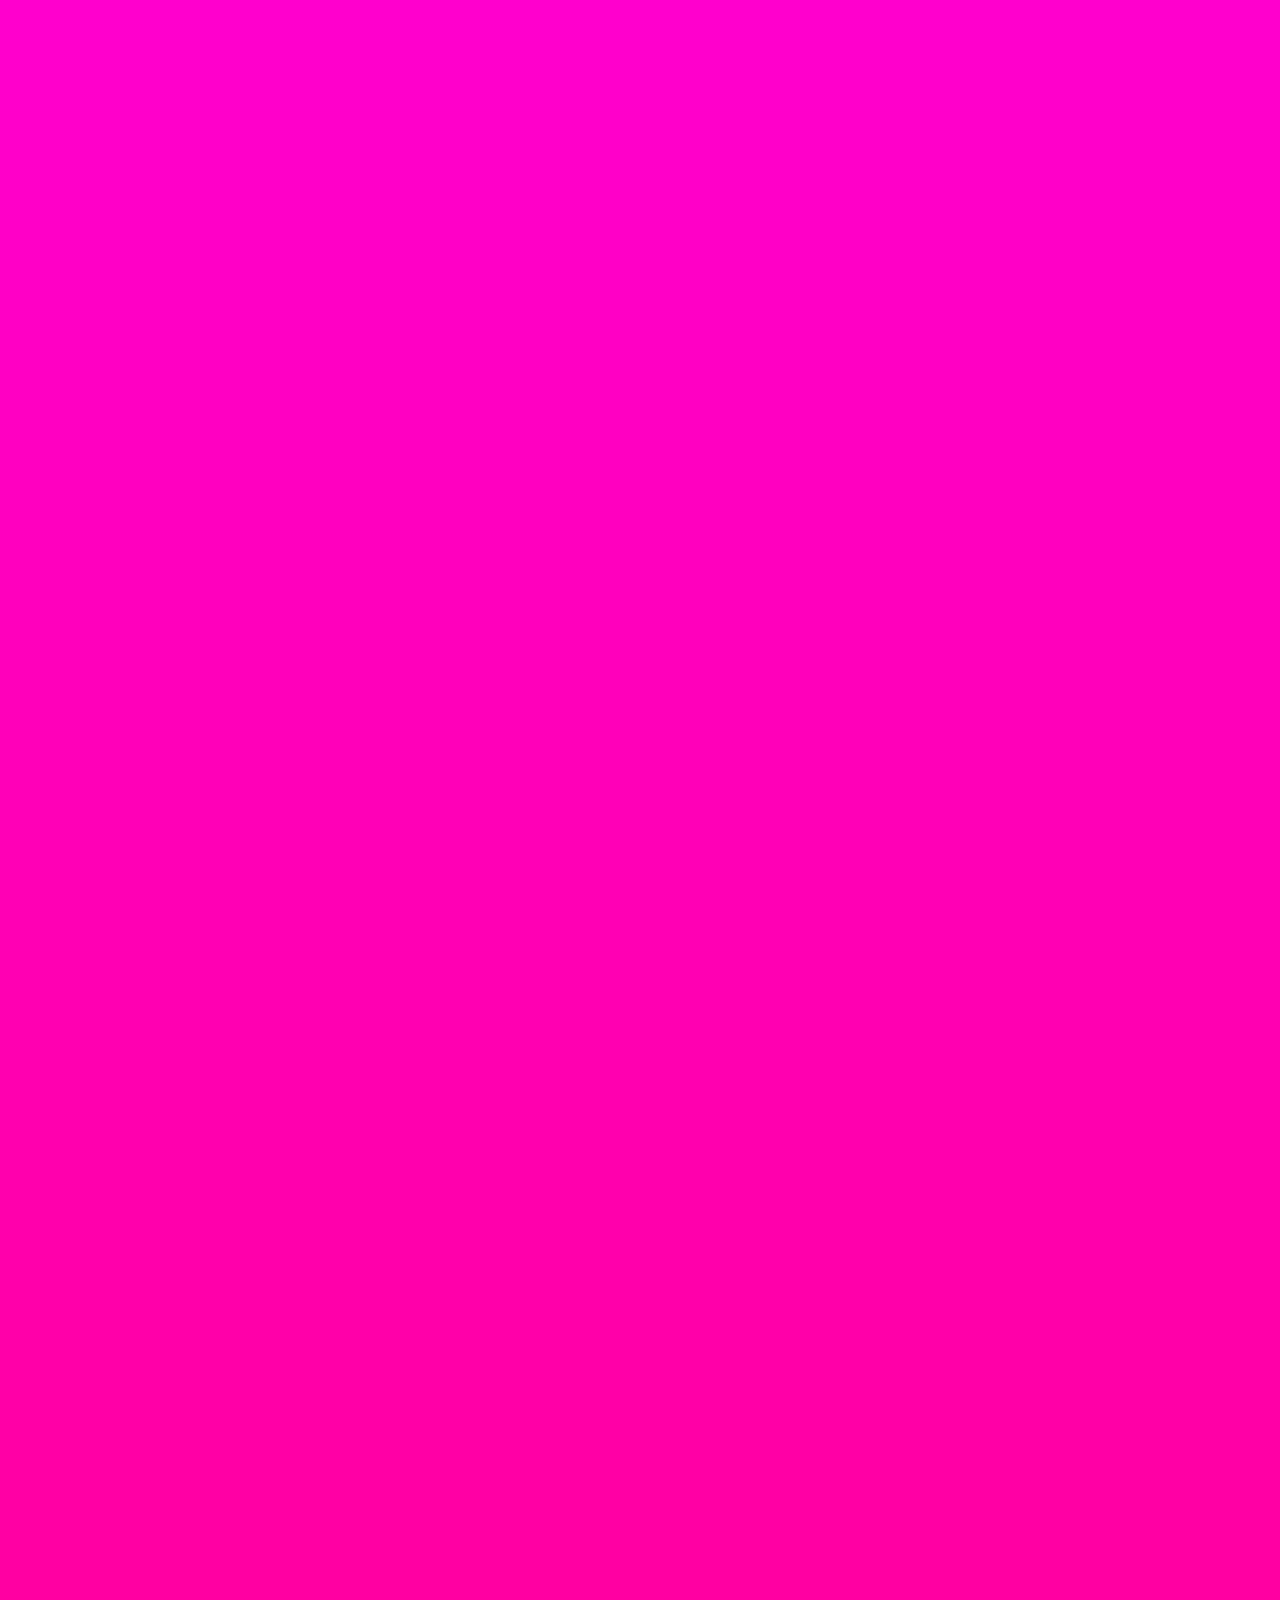
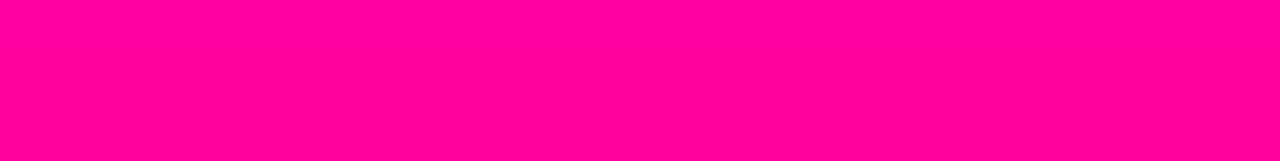
==== commit 1e95ea1d: "Color" ====
--- a/index.html
+++ b/index.html
@@ -14,7 +14,7 @@
 
   <Style>
         body{
-            background: linear-gradient(180deg,#3b003f,#5d005a,#1d1d1d);
+            background: linear-gradient(180deg,#d000ff,#ff00f7,#ff009d);
             color:white;
             font-family:'Bebas Neue',sans-serif;
         }
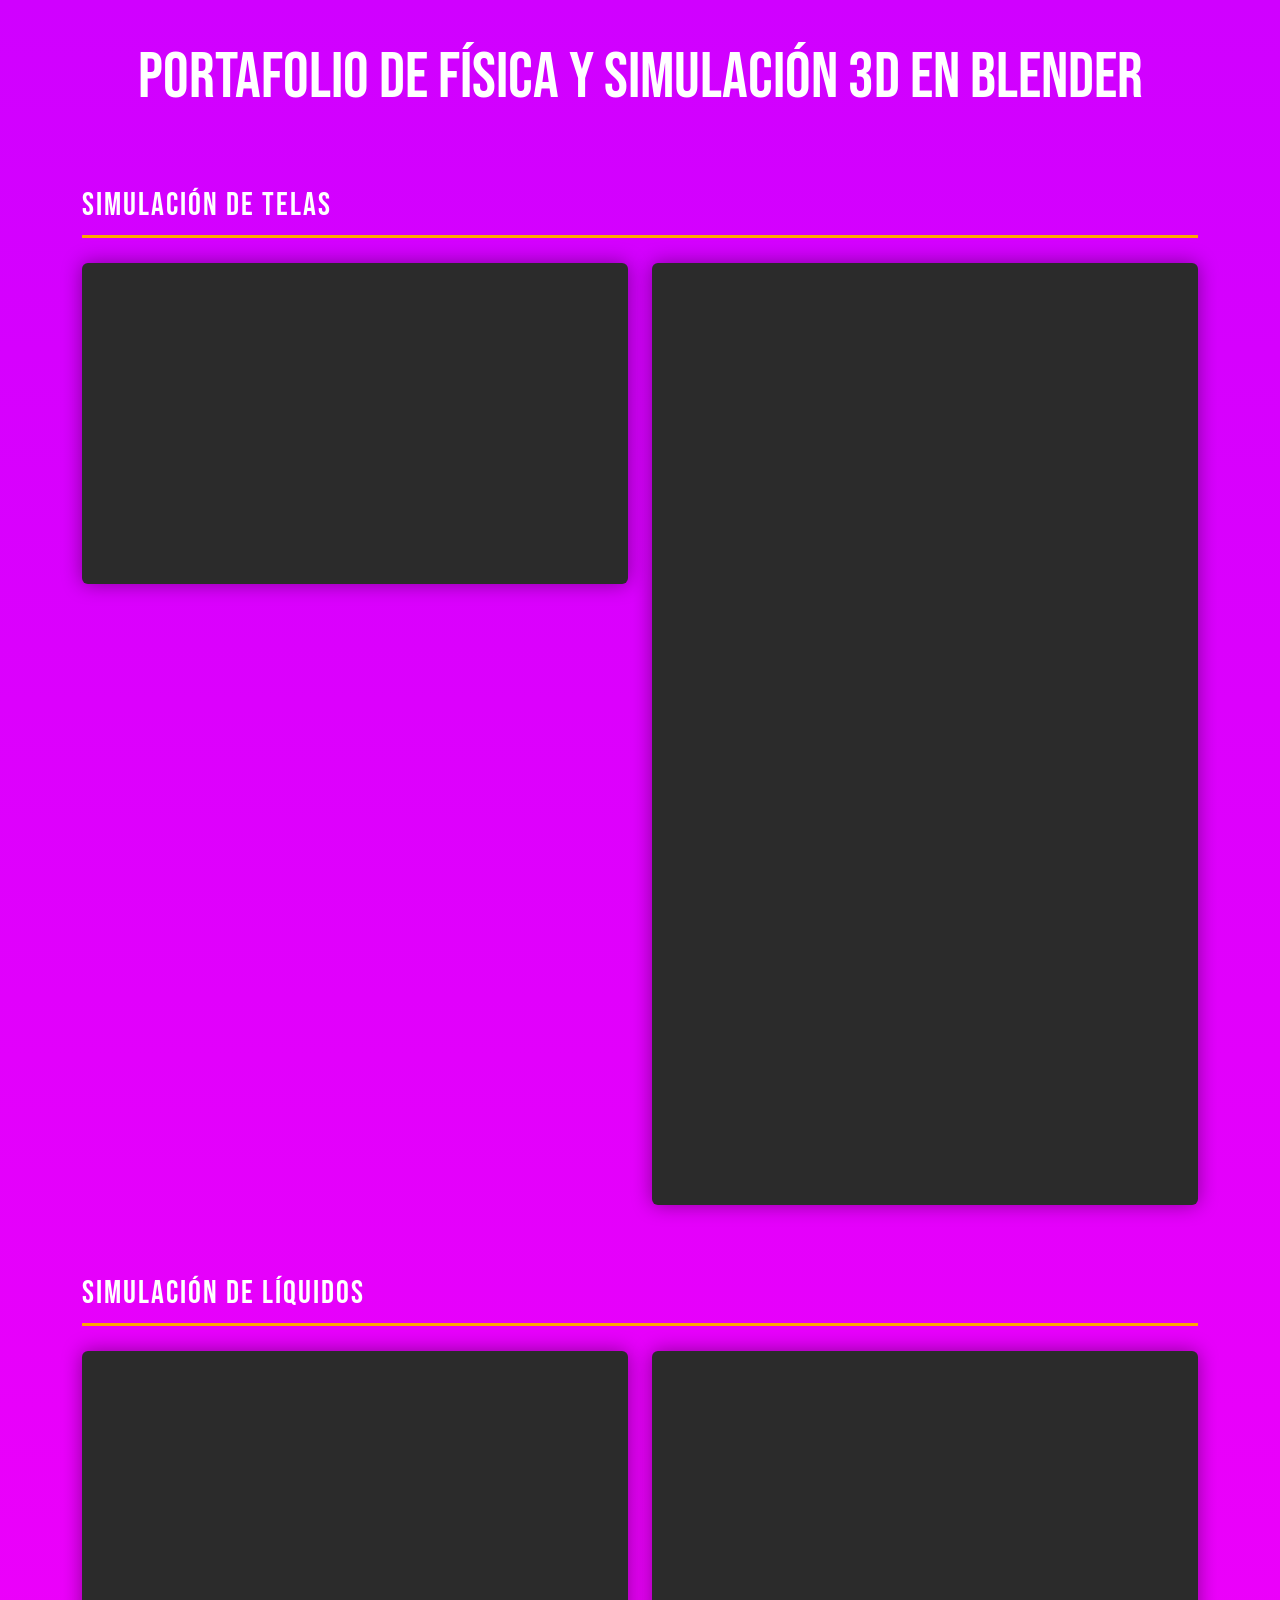
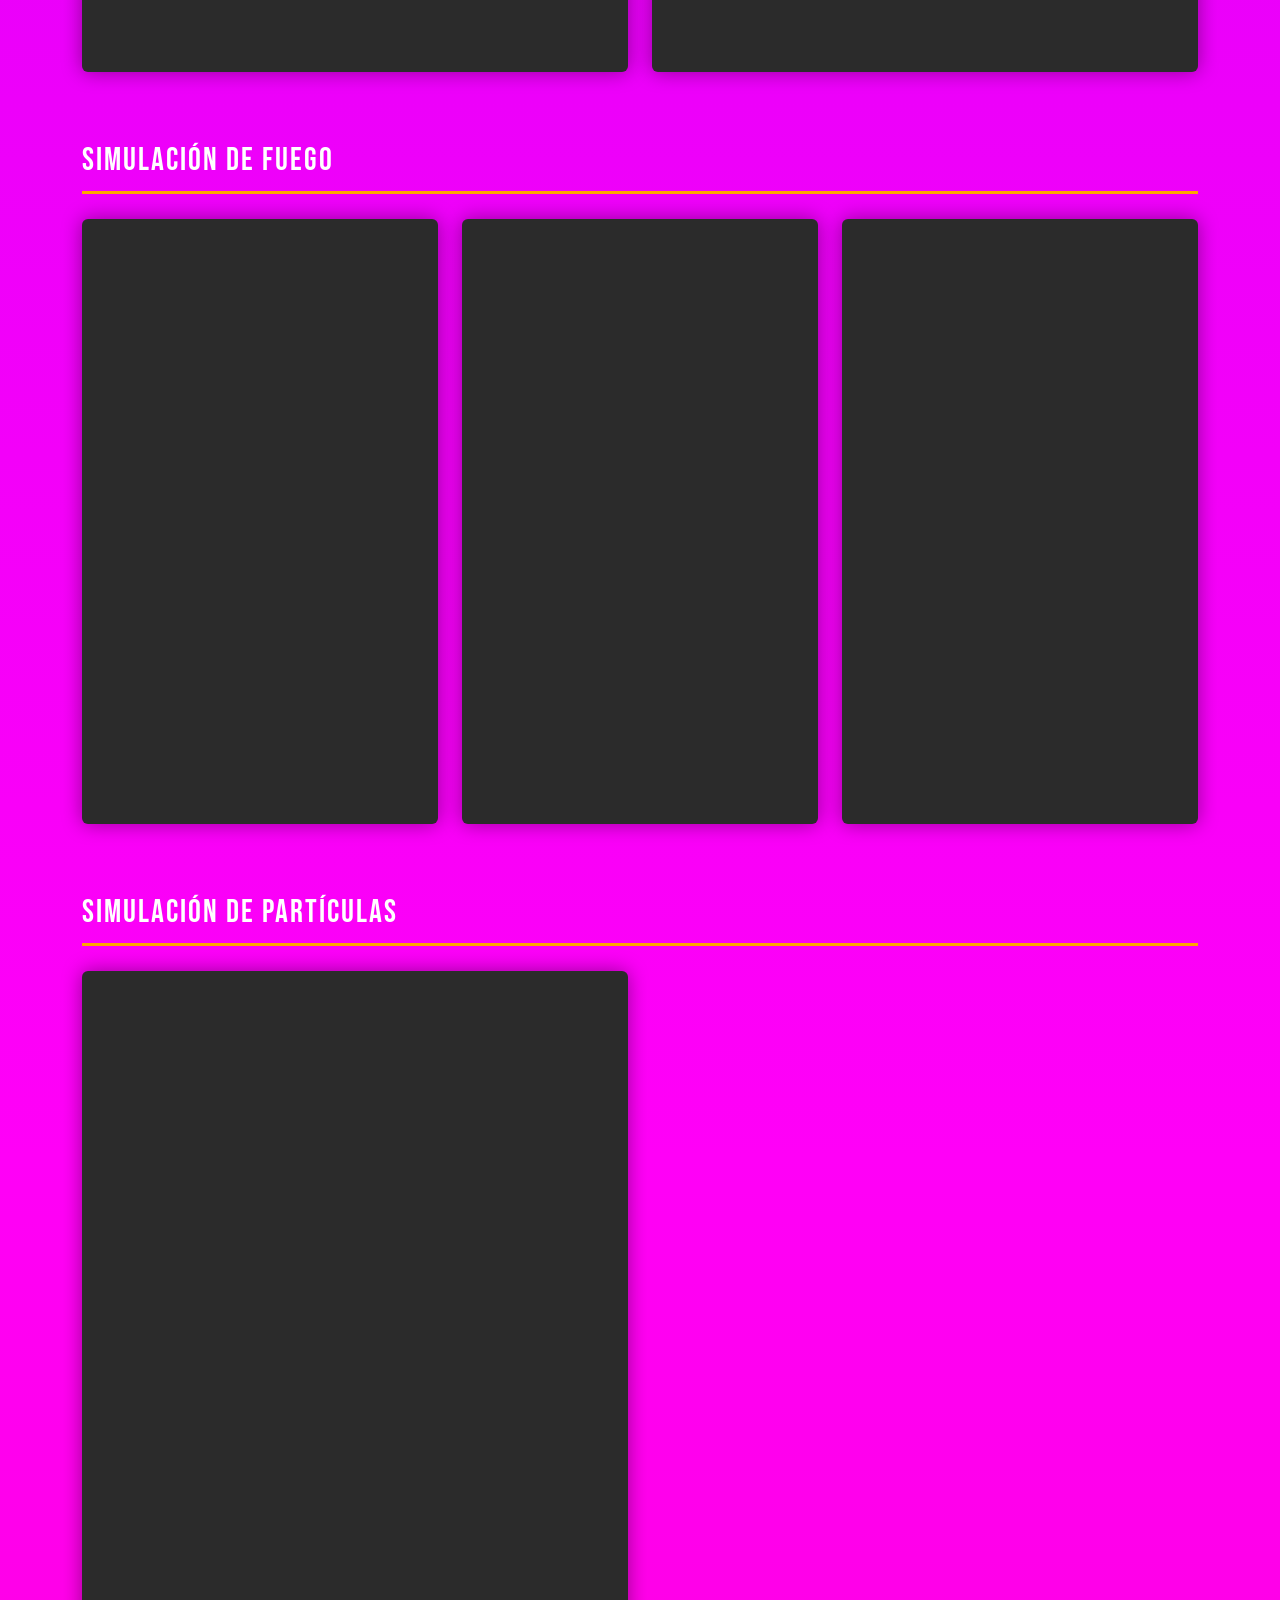
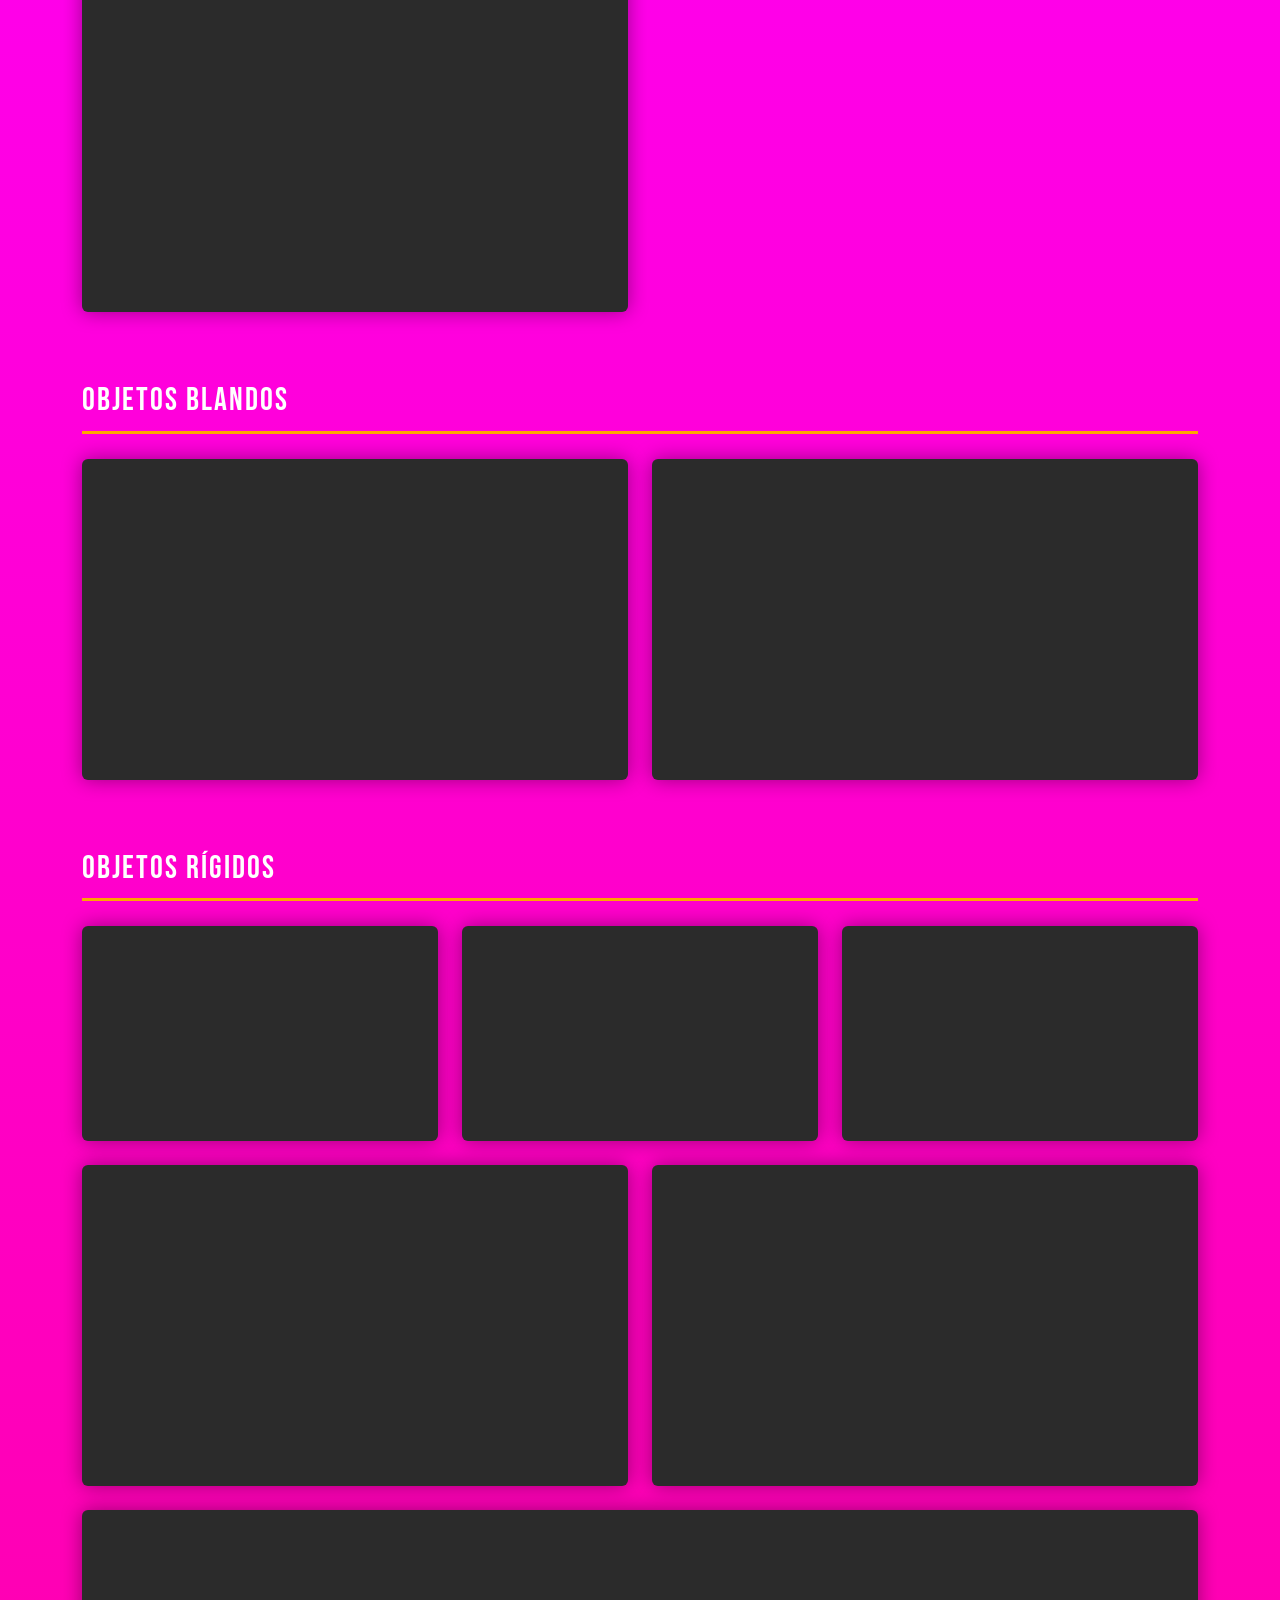
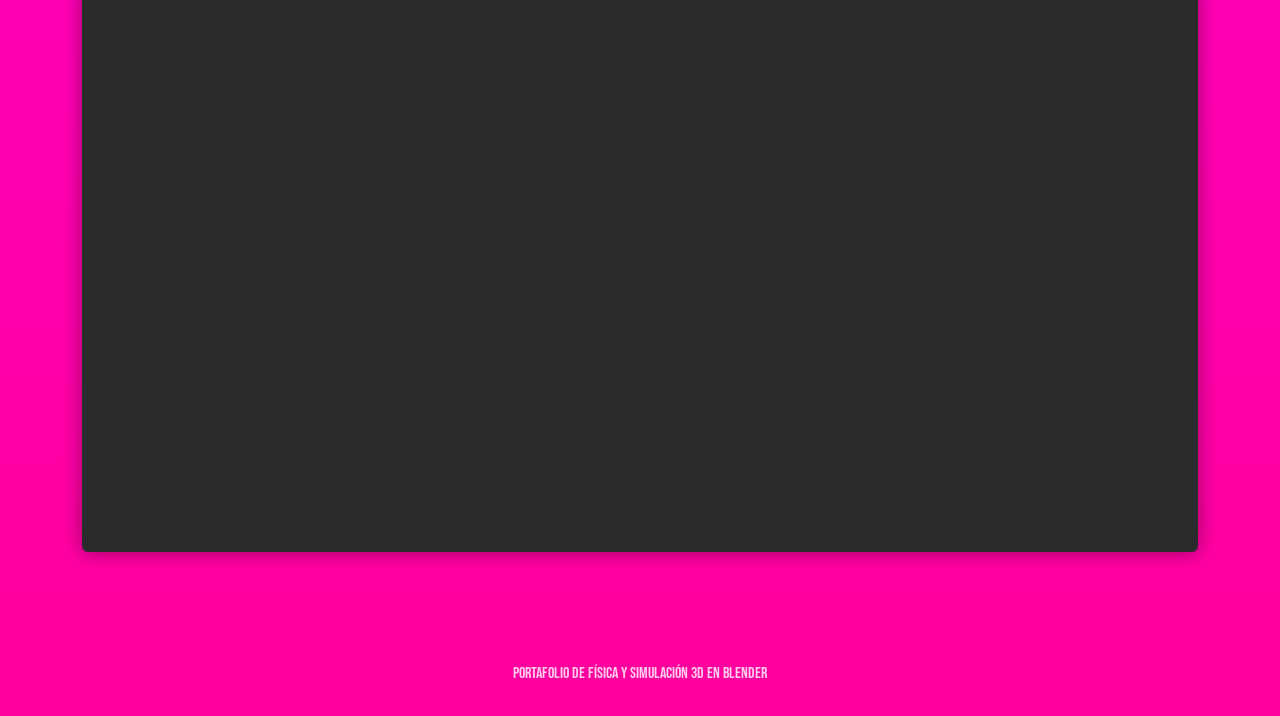
==== commit 4b5581b1: "Corrections" ====
--- a/index.html
+++ b/index.html
@@ -21,129 +21,374 @@
 
        
        h1{
-        font-weight: 800;
-        font-size: 20cm;
-       }
-       h2{
-        font-weight: 300;
-        font-size: 5cm;
-       }
-       p{
-        font-weight: 200;
-       }
-
-
-    </Style>
-    
+            font-size:4rem;
+            text-align:center;
+            margin:40px 0;
+        }
+
+        h2{
+            margin-bottom:25px;
+            border-bottom:3px solid orange;
+            padding-bottom:10px;
+            letter-spacing:2px;
+        }
+
+        section{
+            margin:70px auto;
+        }
+
+        .card{
+            background:#2b2b2b;
+            border:none;
+            box-shadow:0 0 20px rgba(0,0,0,.4);
+        }
+
+        footer{
+            margin-top:80px;
+            padding:30px;
+            text-align:center;
+            opacity:.8;
+        }
+
+    </style>
 
 </head>
+
 <body>
-    
-    <div class="container-fluid"
-    <h1>Portafilio de Física y Simulación</h1> 
-
-    <section> Simulación de telas </section>
-
-    <section>
-       <iframe width="560" height="315" src="https://www.youtube.com/embed/e__8d0cZBng?si=LpE7SiHC-2fKDVUL" title="YouTube video player" frameborder="0" allow="accelerometer; autoplay; clipboard-write; encrypted-media; gyroscope; picture-in-picture; web-share" referrerpolicy="strict-origin-when-cross-origin" allowfullscreen></iframe>
-    </section>
-
-    <section>
-    <iframe
-        width="315"
-        height="560"
-        src="https://www.youtube.com/embed/VWa8tnkpyQc"
-        allowfullscreen>
-    </iframe>
-   </section>
-
-    <section> Simulación Líquidos </section>
-
-    <section>
-   <iframe width="560" height="315" src="https://www.youtube.com/embed/UVAXqPk2Kt8?si=wsNLLX0F8uqnawwV" title="YouTube video player" frameborder="0" allow="accelerometer; autoplay; clipboard-write; encrypted-media; gyroscope; picture-in-picture; web-share" referrerpolicy="strict-origin-when-cross-origin" allowfullscreen></iframe> 
-   </section>
-    
-     <section>
-   <iframe width="560" height="315" src="https://www.youtube.com/embed/0fKuQVeOGBw?si=FHO6_rTrykO8HPPu" title="YouTube video player" frameborder="0" allow="accelerometer; autoplay; clipboard-write; encrypted-media; gyroscope; picture-in-picture; web-share" referrerpolicy="strict-origin-when-cross-origin" allowfullscreen></iframe>   
-     </section>
-
-   <section> Simulación Fuego </section>
-
-   <section>
-    <iframe
-        width="315"
-        height="560"
-        src="https://www.youtube.com/embed/gbCsS_ELo0Y"
-        allowfullscreen>
-    </iframe>
-   </section>
-
-     <section>
-    <iframe
-        width="315"
-        height="560"
-        src="https://www.youtube.com/embed/SqLwoiAaiaQ"
-        allowfullscreen>
-    </iframe>
-   </section>
-
-   <section>
-    <iframe
-        width="315"
-        height="560"
-        src="https://www.youtube.com/embed/ZDm4SX5Y0M4"
-        allowfullscreen>
-    </iframe>
-   </section>
-
-   <section> Simulacion de Partículas </section>
-
-   <section>
-    <iframe
-        width="315"
-        height="560"
-        src="https://www.youtube.com/embed/BpCVAfgZu4A"
-        allowfullscreen>
-    </iframe>
-   </section>
-
-    <section> Simulacion de objetos blandos </section>
-
-    <section>
-       <iframe width="560" height="315" src="https://www.youtube.com/embed/RHnhL1AFzz4?si=hcxY5hHg1yan4F3Y" title="YouTube video player" frameborder="0" allow="accelerometer; autoplay; clipboard-write; encrypted-media; gyroscope; picture-in-picture; web-share" referrerpolicy="strict-origin-when-cross-origin" allowfullscreen></iframe>
-    </section>
-    
-    <section>
-       <iframe width="560" height="315" src="https://www.youtube.com/embed/QijENh8VbuE?si=LGYVDiOeh2HZ38F-" title="YouTube video player" frameborder="0" allow="accelerometer; autoplay; clipboard-write; encrypted-media; gyroscope; picture-in-picture; web-share" referrerpolicy="strict-origin-when-cross-origin" allowfullscreen></iframe>    
-    </section>
-
-      <section> Simulacion de objetos rigidos </section>
-
-    <section>
-       <iframe width="560" height="315" src="https://www.youtube.com/embed/7k67zPxv_mU?si=iyJXM0BA6zzs6fps" title="YouTube video player" frameborder="0" allow="accelerometer; autoplay; clipboard-write; encrypted-media; gyroscope; picture-in-picture; web-share" referrerpolicy="strict-origin-when-cross-origin" allowfullscreen></iframe>    
-      </section>
-
-      <section>
-      <iframe width="560" height="315" src="https://www.youtube.com/embed/rzCBWG26a88?si=sGAZHFUY1_-8T046" title="YouTube video player" frameborder="0" allow="accelerometer; autoplay; clipboard-write; encrypted-media; gyroscope; picture-in-picture; web-share" referrerpolicy="strict-origin-when-cross-origin" allowfullscreen></iframe>      
-       </section>
-
-        <section>
-        <iframe width="560" height="315" src="https://www.youtube.com/embed/guhR6EBPSaI?si=pr-h-yzqJBFRSwqI" title="YouTube video player" frameborder="0" allow="accelerometer; autoplay; clipboard-write; encrypted-media; gyroscope; picture-in-picture; web-share" referrerpolicy="strict-origin-when-cross-origin" allowfullscreen></iframe>       
-       </section>
-
-       <section>
-      <iframe width="560" height="315" src="https://www.youtube.com/embed/VvH3zLY-7RM?si=AFZqf3XlI2AVH-7A" title="YouTube video player" frameborder="0" allow="accelerometer; autoplay; clipboard-write; encrypted-media; gyroscope; picture-in-picture; web-share" referrerpolicy="strict-origin-when-cross-origin" allowfullscreen></iframe>       
-      </section>
-
-       <section>
-      <iframe width="560" height="315" src="https://www.youtube.com/embed/0InUb3vIj8M?si=_4BOapxJQsAJDcvi" title="YouTube video player" frameborder="0" allow="accelerometer; autoplay; clipboard-write; encrypted-media; gyroscope; picture-in-picture; web-share" referrerpolicy="strict-origin-when-cross-origin" allowfullscreen></iframe>      
-      </section>
-
-        <section>
-      <iframe width="560" height="315" src="https://www.youtube.com/embed/Io1nZyhGaDE?si=g5dsBn9J_HOnHfFR" title="YouTube video player" frameborder="0" allow="accelerometer; autoplay; clipboard-write; encrypted-media; gyroscope; picture-in-picture; web-share" referrerpolicy="strict-origin-when-cross-origin" allowfullscreen></iframe>      
-        </section>
-
-    <script src="https://cdn.jsdelivr.net/npm/bootstrap@5.3.8/dist/js/bootstrap.bundle.min.js" integrity="sha384-FKyoEForCGlyvwx9Hj09JcYn3nv7wiPVlz7YYwJrWVcXK/BmnVDxM+D2scQbITxI" crossorigin="anonymous"></script>
+
+<div class="container">
+
+<h1>Portafolio de Física y Simulación 3D en Blender</h1>
+
+
+<!-- =================== TELAS =================== -->
+
+<section>
+
+<h2>Simulación de Telas</h2>
+
+<div class="row g-4">
+
+<div class="col-lg-6">
+
+<div class="card">
+<div class="card-body">
+
+<div class="ratio ratio-16x9">
+<iframe src="https://www.youtube.com/embed/e__8d0cZBng"
+allowfullscreen></iframe>
+</div>
+
+</div>
+</div>
+
+</div>
+
+<div class="col-lg-6">
+
+<div class="card">
+<div class="card-body">
+
+<div class="ratio" style="--bs-aspect-ratio:177%;">
+<iframe src="https://www.youtube.com/embed/VWa8tnkpyQc"
+allowfullscreen></iframe>
+</div>
+
+</div>
+</div>
+
+</div>
+
+</div>
+
+</section>
+
+
+<!-- =================== LIQUIDOS =================== -->
+
+<section>
+
+<h2>Simulación de Líquidos</h2>
+
+<div class="row g-4">
+
+<div class="col-lg-6">
+
+<div class="card">
+<div class="card-body">
+
+<div class="ratio ratio-16x9">
+<iframe src="https://www.youtube.com/embed/UVAXqPk2Kt8"
+allowfullscreen></iframe>
+</div>
+
+</div>
+</div>
+
+</div>
+
+<div class="col-lg-6">
+
+<div class="card">
+<div class="card-body">
+
+<div class="ratio ratio-16x9">
+<iframe src="https://www.youtube.com/embed/0fKuQVeOGBw"
+allowfullscreen></iframe>
+</div>
+
+</div>
+</div>
+
+</div>
+
+</div>
+
+</section>
+
+
+<!-- =================== FUEGO =================== -->
+
+<section>
+
+<h2>Simulación de Fuego</h2>
+
+<div class="row g-4">
+
+<div class="col-md-4">
+
+<div class="card">
+<div class="card-body">
+
+<div class="ratio" style="--bs-aspect-ratio:177%;">
+<iframe src="https://www.youtube.com/embed/gbCsS_ELo0Y"
+allowfullscreen></iframe>
+</div>
+
+</div>
+</div>
+
+</div>
+
+<div class="col-md-4">
+
+<div class="card">
+<div class="card-body">
+
+<div class="ratio" style="--bs-aspect-ratio:177%;">
+<iframe src="https://www.youtube.com/embed/SqLwoiAaiaQ"
+allowfullscreen></iframe>
+</div>
+
+</div>
+</div>
+
+</div>
+
+<div class="col-md-4">
+
+<div class="card">
+<div class="card-body">
+
+<div class="ratio" style="--bs-aspect-ratio:177%;">
+<iframe src="https://www.youtube.com/embed/ZDm4SX5Y0M4"
+allowfullscreen></iframe>
+</div>
+
+</div>
+</div>
+
+</div>
+
+</div>
+
+</section>
+
+
+<!-- =================== PARTICULAS =================== -->
+
+<section>
+
+<h2>Simulación de Partículas</h2>
+
+<div class="row">
+
+<div class="col-lg-6">
+
+<div class="card">
+<div class="card-body">
+
+<div class="ratio" style="--bs-aspect-ratio:177%;">
+<iframe src="https://www.youtube.com/embed/BpCVAfgZu4A"
+allowfullscreen></iframe>
+</div>
+
+</div>
+</div>
+
+</div>
+
+</div>
+
+</section>
+
+
+<!-- =================== OBJETOS BLANDOS =================== -->
+
+<section>
+
+<h2>Objetos Blandos</h2>
+
+<div class="row g-4">
+
+<div class="col-lg-6">
+
+<div class="card">
+<div class="card-body">
+
+<div class="ratio ratio-16x9">
+<iframe src="https://www.youtube.com/embed/RHnhL1AFzz4"
+allowfullscreen></iframe>
+</div>
+
+</div>
+</div>
+
+</div>
+
+<div class="col-lg-6">
+
+<div class="card">
+<div class="card-body">
+
+<div class="ratio ratio-16x9">
+<iframe src="https://www.youtube.com/embed/QijENh8VbuE"
+allowfullscreen></iframe>
+</div>
+
+</div>
+</div>
+
+</div>
+
+</div>
+
+</section>
+
+
+<!-- =================== OBJETOS RIGIDOS =================== -->
+
+<section>
+
+<h2>Objetos Rígidos</h2>
+
+<div class="row g-4">
+
+<div class="col-lg-4">
+
+<div class="card">
+<div class="card-body">
+
+<div class="ratio ratio-16x9">
+<iframe src="https://www.youtube.com/embed/7k67zPxv_mU"
+allowfullscreen></iframe>
+</div>
+
+</div>
+</div>
+
+</div>
+
+<div class="col-lg-4">
+
+<div class="card">
+<div class="card-body">
+
+<div class="ratio ratio-16x9">
+<iframe src="https://www.youtube.com/embed/rzCBWG26a88"
+allowfullscreen></iframe>
+</div>
+
+</div>
+</div>
+
+</div>
+
+<div class="col-lg-4">
+
+<div class="card">
+<div class="card-body">
+
+<div class="ratio ratio-16x9">
+<iframe src="https://www.youtube.com/embed/guhR6EBPSaI"
+allowfullscreen></iframe>
+</div>
+
+</div>
+</div>
+
+</div>
+
+<div class="col-lg-6">
+
+<div class="card">
+<div class="card-body">
+
+<div class="ratio ratio-16x9">
+<iframe src="https://www.youtube.com/embed/VvH3zLY-7RM"
+allowfullscreen></iframe>
+</div>
+
+</div>
+</div>
+
+</div>
+
+<div class="col-lg-6">
+
+<div class="card">
+<div class="card-body">
+
+<div class="ratio ratio-16x9">
+<iframe src="https://www.youtube.com/embed/0InUb3vIj8M"
+allowfullscreen></iframe>
+</div>
+
+</div>
+</div>
+
+</div>
+
+<div class="col-lg-12">
+
+<div class="card">
+<div class="card-body">
+
+<div class="ratio ratio-16x9">
+<iframe src="https://www.youtube.com/embed/Io1nZyhGaDE"
+allowfullscreen></iframe>
+</div>
+
+</div>
+</div>
+
+</div>
+
+</div>
+
+</section>
+
+
+<footer>
+
+Portafolio de Física y Simulación 3D en Blender
+
+</footer>
+
+</div>
+
+<script src="https://cdn.jsdelivr.net/npm/bootstrap@5.3.8/dist/js/bootstrap.bundle.min.js"></script>
 
 </body>
-</html>
+<!--Si, me ayudaron a corregir mi código, sin embargo fue meramente estético. Lo funcionel lo hice sola. Gracias. -->
+</html>
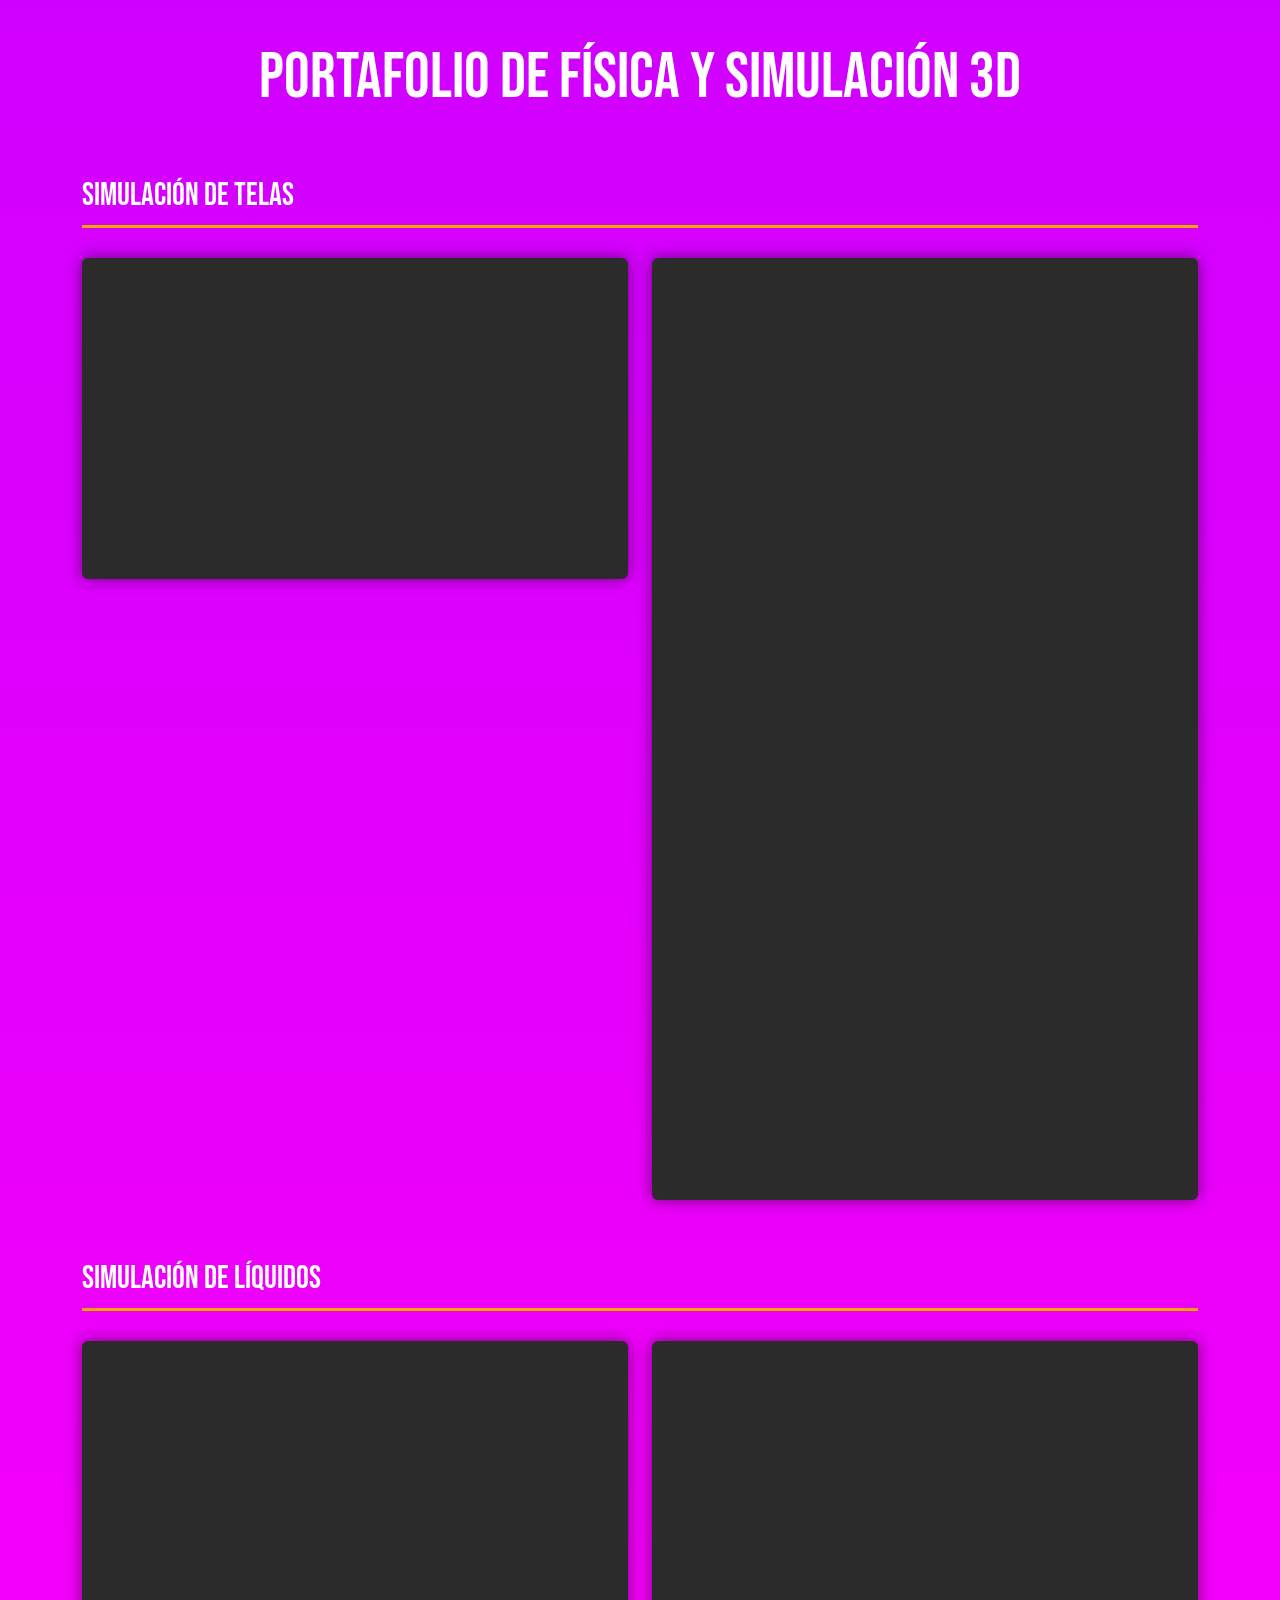
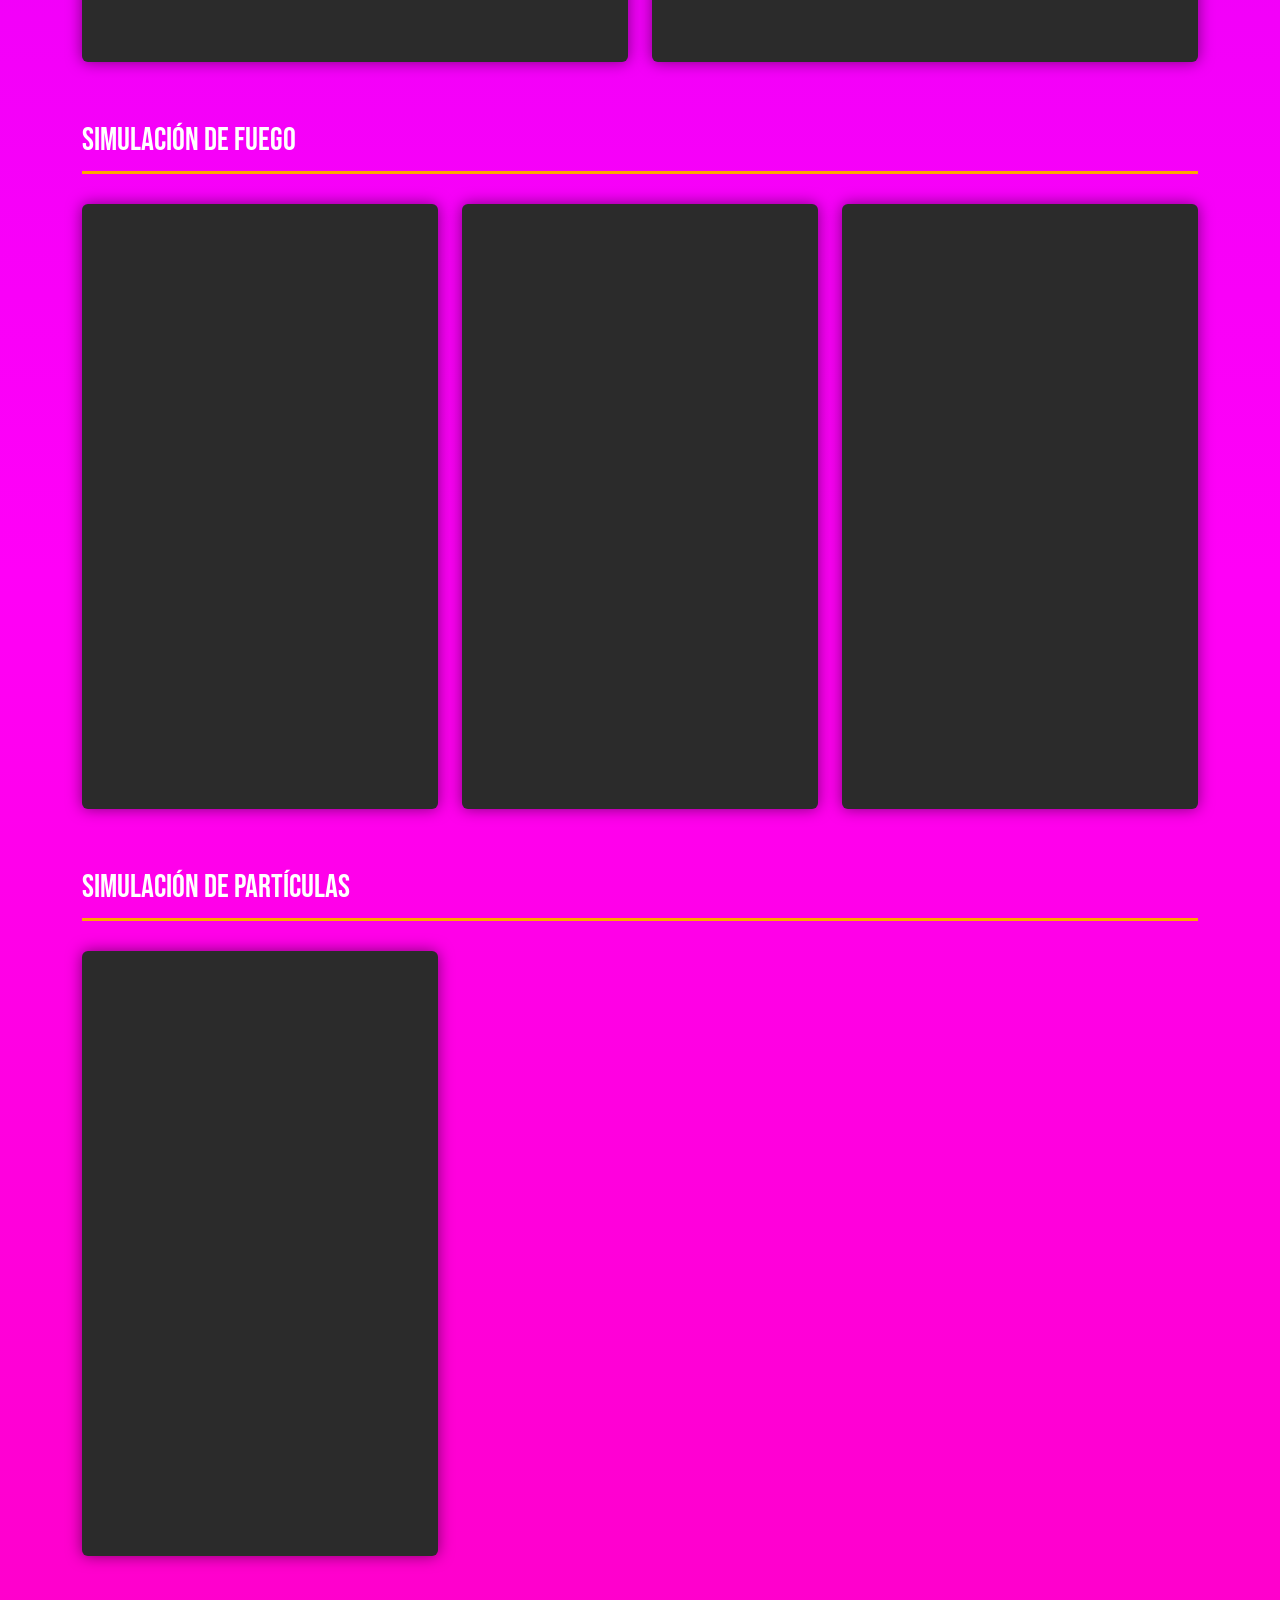
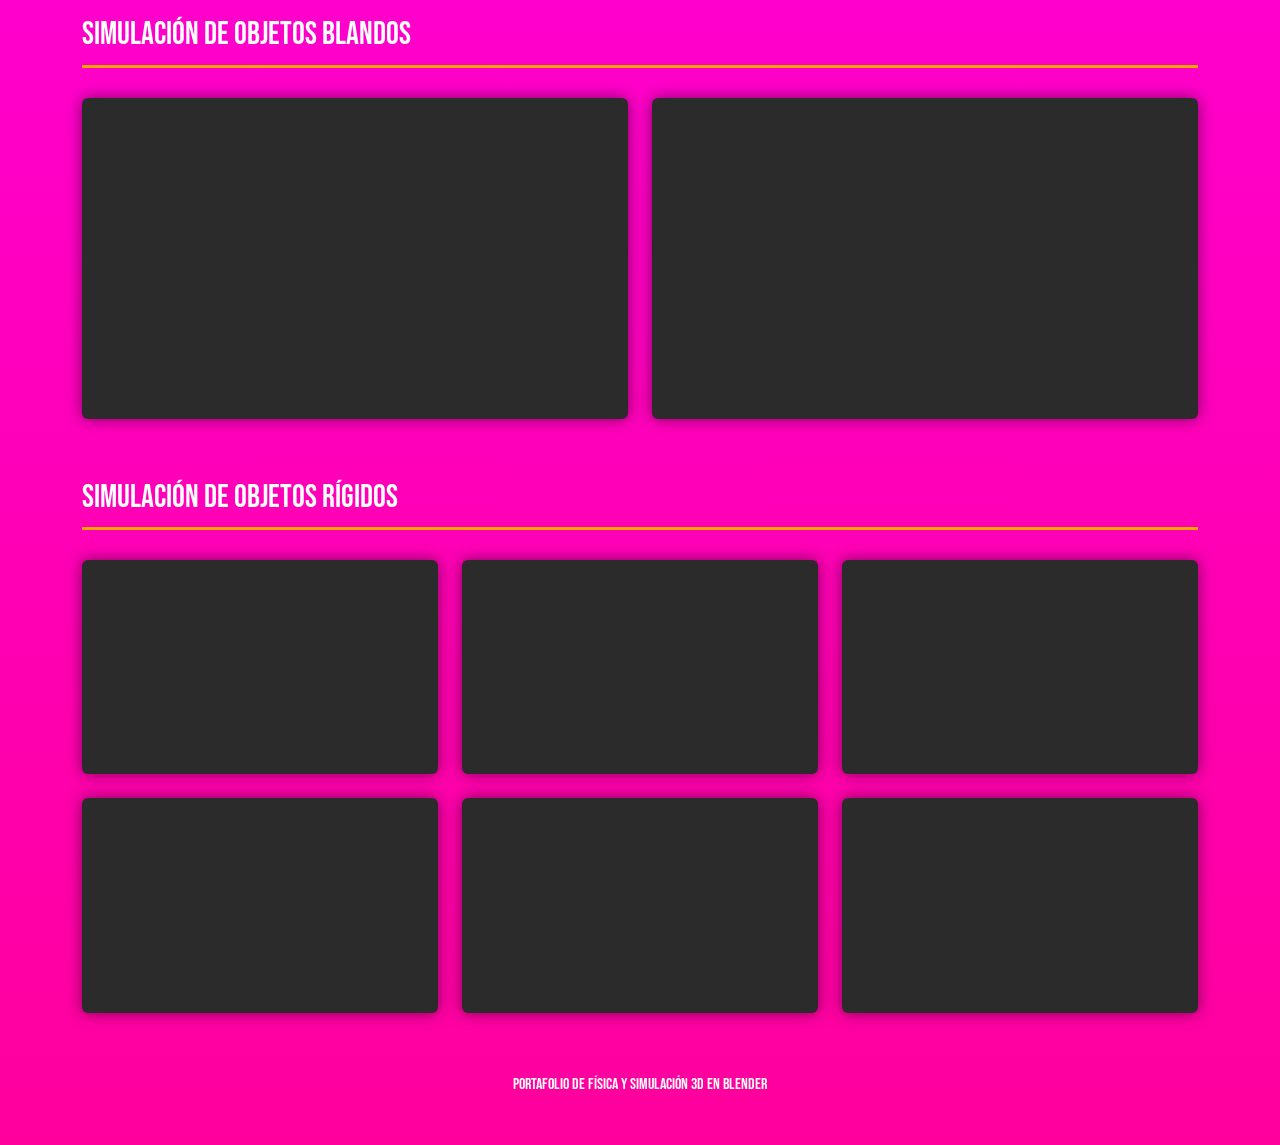
==== commit 300b8b99: "Corrections 2" ====
--- a/index.html
+++ b/index.html
@@ -20,34 +20,26 @@
         }
 
        
-       h1{
+        h1{
+            text-align:center;
             font-size:4rem;
-            text-align:center;
             margin:40px 0;
         }
 
         h2{
-            margin-bottom:25px;
+            margin-bottom:30px;
             border-bottom:3px solid orange;
             padding-bottom:10px;
-            letter-spacing:2px;
         }
 
         section{
-            margin:70px auto;
+            margin:60px 0;
         }
 
         .card{
             background:#2b2b2b;
             border:none;
-            box-shadow:0 0 20px rgba(0,0,0,.4);
-        }
-
-        footer{
-            margin-top:80px;
-            padding:30px;
-            text-align:center;
-            opacity:.8;
+            box-shadow:0 0 15px rgba(0,0,0,.5);
         }
 
     </style>
@@ -58,10 +50,9 @@
 
 <div class="container">
 
-<h1>Portafolio de Física y Simulación 3D en Blender</h1>
-
-
-<!-- =================== TELAS =================== -->
+<h1>Portafolio de Física y Simulación 3D</h1>
+
+<!-- ====================== TELAS ====================== -->
 
 <section>
 
@@ -69,42 +60,39 @@
 
 <div class="row g-4">
 
-<div class="col-lg-6">
-
-<div class="card">
-<div class="card-body">
-
-<div class="ratio ratio-16x9">
-<iframe src="https://www.youtube.com/embed/e__8d0cZBng"
-allowfullscreen></iframe>
-</div>
-
-</div>
-</div>
-
-</div>
-
-<div class="col-lg-6">
-
-<div class="card">
-<div class="card-body">
-
-<div class="ratio" style="--bs-aspect-ratio:177%;">
-<iframe src="https://www.youtube.com/embed/VWa8tnkpyQc"
-allowfullscreen></iframe>
-</div>
-
-</div>
-</div>
-
-</div>
-
-</div>
-
-</section>
-
-
-<!-- =================== LIQUIDOS =================== -->
+<div class="col-md-6">
+
+<div class="card">
+<div class="card-body">
+
+<div class="ratio ratio-16x9">
+<iframe src="https://www.youtube.com/embed/e__8d0cZBng" allowfullscreen></iframe>
+</div>
+
+</div>
+</div>
+
+</div>
+
+<div class="col-md-6">
+
+<div class="card">
+<div class="card-body">
+
+<div class="ratio" style="--bs-aspect-ratio:177%;">
+<iframe src="https://www.youtube.com/embed/VWa8tnkpyQc" allowfullscreen></iframe>
+</div>
+
+</div>
+</div>
+
+</div>
+
+</div>
+
+</section>
+
+<!-- ====================== LIQUIDOS ====================== -->
 
 <section>
 
@@ -112,42 +100,39 @@
 
 <div class="row g-4">
 
-<div class="col-lg-6">
-
-<div class="card">
-<div class="card-body">
-
-<div class="ratio ratio-16x9">
-<iframe src="https://www.youtube.com/embed/UVAXqPk2Kt8"
-allowfullscreen></iframe>
-</div>
-
-</div>
-</div>
-
-</div>
-
-<div class="col-lg-6">
-
-<div class="card">
-<div class="card-body">
-
-<div class="ratio ratio-16x9">
-<iframe src="https://www.youtube.com/embed/0fKuQVeOGBw"
-allowfullscreen></iframe>
-</div>
-
-</div>
-</div>
-
-</div>
-
-</div>
-
-</section>
-
-
-<!-- =================== FUEGO =================== -->
+<div class="col-md-6">
+
+<div class="card">
+<div class="card-body">
+
+<div class="ratio ratio-16x9">
+<iframe src="https://www.youtube.com/embed/UVAXqPk2Kt8" allowfullscreen></iframe>
+</div>
+
+</div>
+</div>
+
+</div>
+
+<div class="col-md-6">
+
+<div class="card">
+<div class="card-body">
+
+<div class="ratio ratio-16x9">
+<iframe src="https://www.youtube.com/embed/0fKuQVeOGBw" allowfullscreen></iframe>
+</div>
+
+</div>
+</div>
+
+</div>
+
+</div>
+
+</section>
+
+<!-- ====================== FUEGO ====================== -->
 
 <section>
 
@@ -161,8 +146,7 @@
 <div class="card-body">
 
 <div class="ratio" style="--bs-aspect-ratio:177%;">
-<iframe src="https://www.youtube.com/embed/gbCsS_ELo0Y"
-allowfullscreen></iframe>
+<iframe src="https://www.youtube.com/embed/gbCsS_ELo0Y" allowfullscreen></iframe>
 </div>
 
 </div>
@@ -176,8 +160,7 @@
 <div class="card-body">
 
 <div class="ratio" style="--bs-aspect-ratio:177%;">
-<iframe src="https://www.youtube.com/embed/SqLwoiAaiaQ"
-allowfullscreen></iframe>
+<iframe src="https://www.youtube.com/embed/SqLwoiAaiaQ" allowfullscreen></iframe>
 </div>
 
 </div>
@@ -191,21 +174,19 @@
 <div class="card-body">
 
 <div class="ratio" style="--bs-aspect-ratio:177%;">
-<iframe src="https://www.youtube.com/embed/ZDm4SX5Y0M4"
-allowfullscreen></iframe>
-</div>
-
-</div>
-</div>
-
-</div>
-
-</div>
-
-</section>
-
-
-<!-- =================== PARTICULAS =================== -->
+<iframe src="https://www.youtube.com/embed/ZDm4SX5Y0M4" allowfullscreen></iframe>
+</div>
+
+</div>
+</div>
+
+</div>
+
+</div>
+
+</section>
+
+<!-- ====================== PARTICULAS ====================== -->
 
 <section>
 
@@ -213,175 +194,163 @@
 
 <div class="row">
 
-<div class="col-lg-6">
-
-<div class="card">
-<div class="card-body">
-
-<div class="ratio" style="--bs-aspect-ratio:177%;">
-<iframe src="https://www.youtube.com/embed/BpCVAfgZu4A"
-allowfullscreen></iframe>
-</div>
-
-</div>
-</div>
-
-</div>
-
-</div>
-
-</section>
-
-
-<!-- =================== OBJETOS BLANDOS =================== -->
-
-<section>
-
-<h2>Objetos Blandos</h2>
-
-<div class="row g-4">
-
-<div class="col-lg-6">
-
-<div class="card">
-<div class="card-body">
-
-<div class="ratio ratio-16x9">
-<iframe src="https://www.youtube.com/embed/RHnhL1AFzz4"
-allowfullscreen></iframe>
-</div>
-
-</div>
-</div>
-
-</div>
-
-<div class="col-lg-6">
-
-<div class="card">
-<div class="card-body">
-
-<div class="ratio ratio-16x9">
-<iframe src="https://www.youtube.com/embed/QijENh8VbuE"
-allowfullscreen></iframe>
-</div>
-
-</div>
-</div>
-
-</div>
-
-</div>
-
-</section>
-
-
-<!-- =================== OBJETOS RIGIDOS =================== -->
-
-<section>
-
-<h2>Objetos Rígidos</h2>
-
-<div class="row g-4">
-
-<div class="col-lg-4">
-
-<div class="card">
-<div class="card-body">
-
-<div class="ratio ratio-16x9">
-<iframe src="https://www.youtube.com/embed/7k67zPxv_mU"
-allowfullscreen></iframe>
-</div>
-
-</div>
-</div>
-
-</div>
-
-<div class="col-lg-4">
-
-<div class="card">
-<div class="card-body">
-
-<div class="ratio ratio-16x9">
-<iframe src="https://www.youtube.com/embed/rzCBWG26a88"
-allowfullscreen></iframe>
-</div>
-
-</div>
-</div>
-
-</div>
-
-<div class="col-lg-4">
-
-<div class="card">
-<div class="card-body">
-
-<div class="ratio ratio-16x9">
-<iframe src="https://www.youtube.com/embed/guhR6EBPSaI"
-allowfullscreen></iframe>
-</div>
-
-</div>
-</div>
-
-</div>
-
-<div class="col-lg-6">
-
-<div class="card">
-<div class="card-body">
-
-<div class="ratio ratio-16x9">
-<iframe src="https://www.youtube.com/embed/VvH3zLY-7RM"
-allowfullscreen></iframe>
-</div>
-
-</div>
-</div>
-
-</div>
-
-<div class="col-lg-6">
-
-<div class="card">
-<div class="card-body">
-
-<div class="ratio ratio-16x9">
-<iframe src="https://www.youtube.com/embed/0InUb3vIj8M"
-allowfullscreen></iframe>
-</div>
-
-</div>
-</div>
-
-</div>
-
-<div class="col-lg-12">
-
-<div class="card">
-<div class="card-body">
-
-<div class="ratio ratio-16x9">
-<iframe src="https://www.youtube.com/embed/Io1nZyhGaDE"
-allowfullscreen></iframe>
-</div>
-
-</div>
-</div>
-
-</div>
-
-</div>
-
-</section>
-
-
-<footer>
-
-Portafolio de Física y Simulación 3D en Blender
+<div class="col-md-4">
+
+<div class="card">
+<div class="card-body">
+
+<div class="ratio" style="--bs-aspect-ratio:177%;">
+<iframe src="https://www.youtube.com/embed/BpCVAfgZu4A" allowfullscreen></iframe>
+</div>
+
+</div>
+</div>
+
+</div>
+
+</div>
+
+</section>
+
+<!-- ====================== OBJETOS BLANDOS ====================== -->
+
+<section>
+
+<h2>Simulación de Objetos Blandos</h2>
+
+<div class="row g-4">
+
+<div class="col-md-6">
+
+<div class="card">
+<div class="card-body">
+
+<div class="ratio ratio-16x9">
+<iframe src="https://www.youtube.com/embed/RHnhL1AFzz4" allowfullscreen></iframe>
+</div>
+
+</div>
+</div>
+
+</div>
+
+<div class="col-md-6">
+
+<div class="card">
+<div class="card-body">
+
+<div class="ratio ratio-16x9">
+<iframe src="https://www.youtube.com/embed/QijENh8VbuE" allowfullscreen></iframe>
+</div>
+
+</div>
+</div>
+
+</div>
+
+</div>
+
+</section>
+
+<!-- ====================== OBJETOS RIGIDOS ====================== -->
+
+<section>
+
+<h2>Simulación de Objetos Rígidos</h2>
+
+<div class="row g-4">
+
+<div class="col-lg-4">
+
+<div class="card">
+<div class="card-body">
+
+<div class="ratio ratio-16x9">
+<iframe src="https://www.youtube.com/embed/7k67zPxv_mU" allowfullscreen></iframe>
+</div>
+
+</div>
+</div>
+
+</div>
+
+<div class="col-lg-4">
+
+<div class="card">
+<div class="card-body">
+
+<div class="ratio ratio-16x9">
+<iframe src="https://www.youtube.com/embed/rzCBWG26a88" allowfullscreen></iframe>
+</div>
+
+</div>
+</div>
+
+</div>
+
+<div class="col-lg-4">
+
+<div class="card">
+<div class="card-body">
+
+<div class="ratio ratio-16x9">
+<iframe src="https://www.youtube.com/embed/guhR6EBPSaI" allowfullscreen></iframe>
+</div>
+
+</div>
+</div>
+
+</div>
+
+<div class="col-lg-4">
+
+<div class="card">
+<div class="card-body">
+
+<div class="ratio ratio-16x9">
+<iframe src="https://www.youtube.com/embed/VvH3zLY-7RM" allowfullscreen></iframe>
+</div>
+
+</div>
+</div>
+
+</div>
+
+<div class="col-lg-4">
+
+<div class="card">
+<div class="card-body">
+
+<div class="ratio ratio-16x9">
+<iframe src="https://www.youtube.com/embed/0InUb3vIj8M" allowfullscreen></iframe>
+</div>
+
+</div>
+</div>
+
+</div>
+
+<div class="col-lg-4">
+
+<div class="card">
+<div class="card-body">
+
+<div class="ratio ratio-16x9">
+<iframe src="https://www.youtube.com/embed/Io1nZyhGaDE" allowfullscreen></iframe>
+</div>
+
+</div>
+</div>
+
+</div>
+
+</div>
+
+</section>
+
+<footer class="text-center my-5">
+
+<p>Portafolio de Física y Simulación 3D en Blender</p>
 
 </footer>
 
@@ -390,5 +359,4 @@
 <script src="https://cdn.jsdelivr.net/npm/bootstrap@5.3.8/dist/js/bootstrap.bundle.min.js"></script>
 
 </body>
-<!--Si, me ayudaron a corregir mi código, sin embargo fue meramente estético. Lo funcionel lo hice sola. Gracias. -->
 </html>
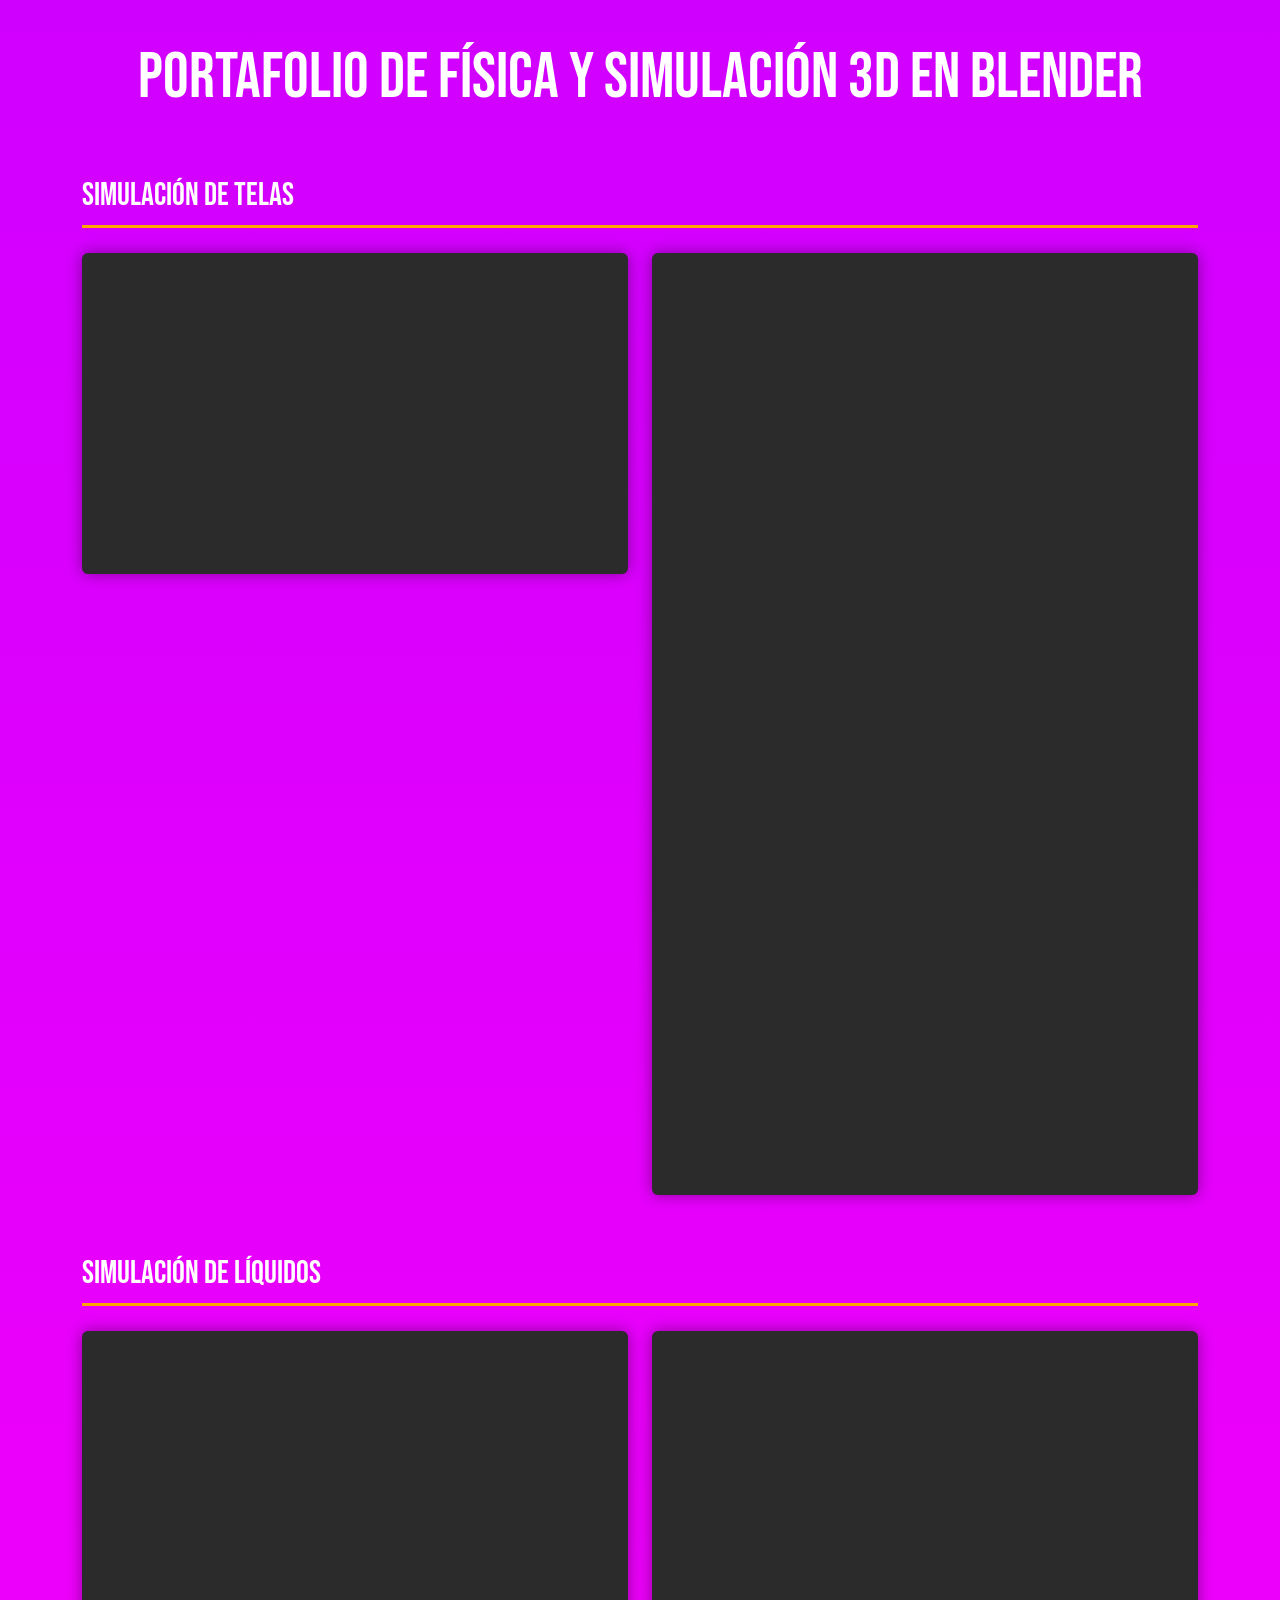
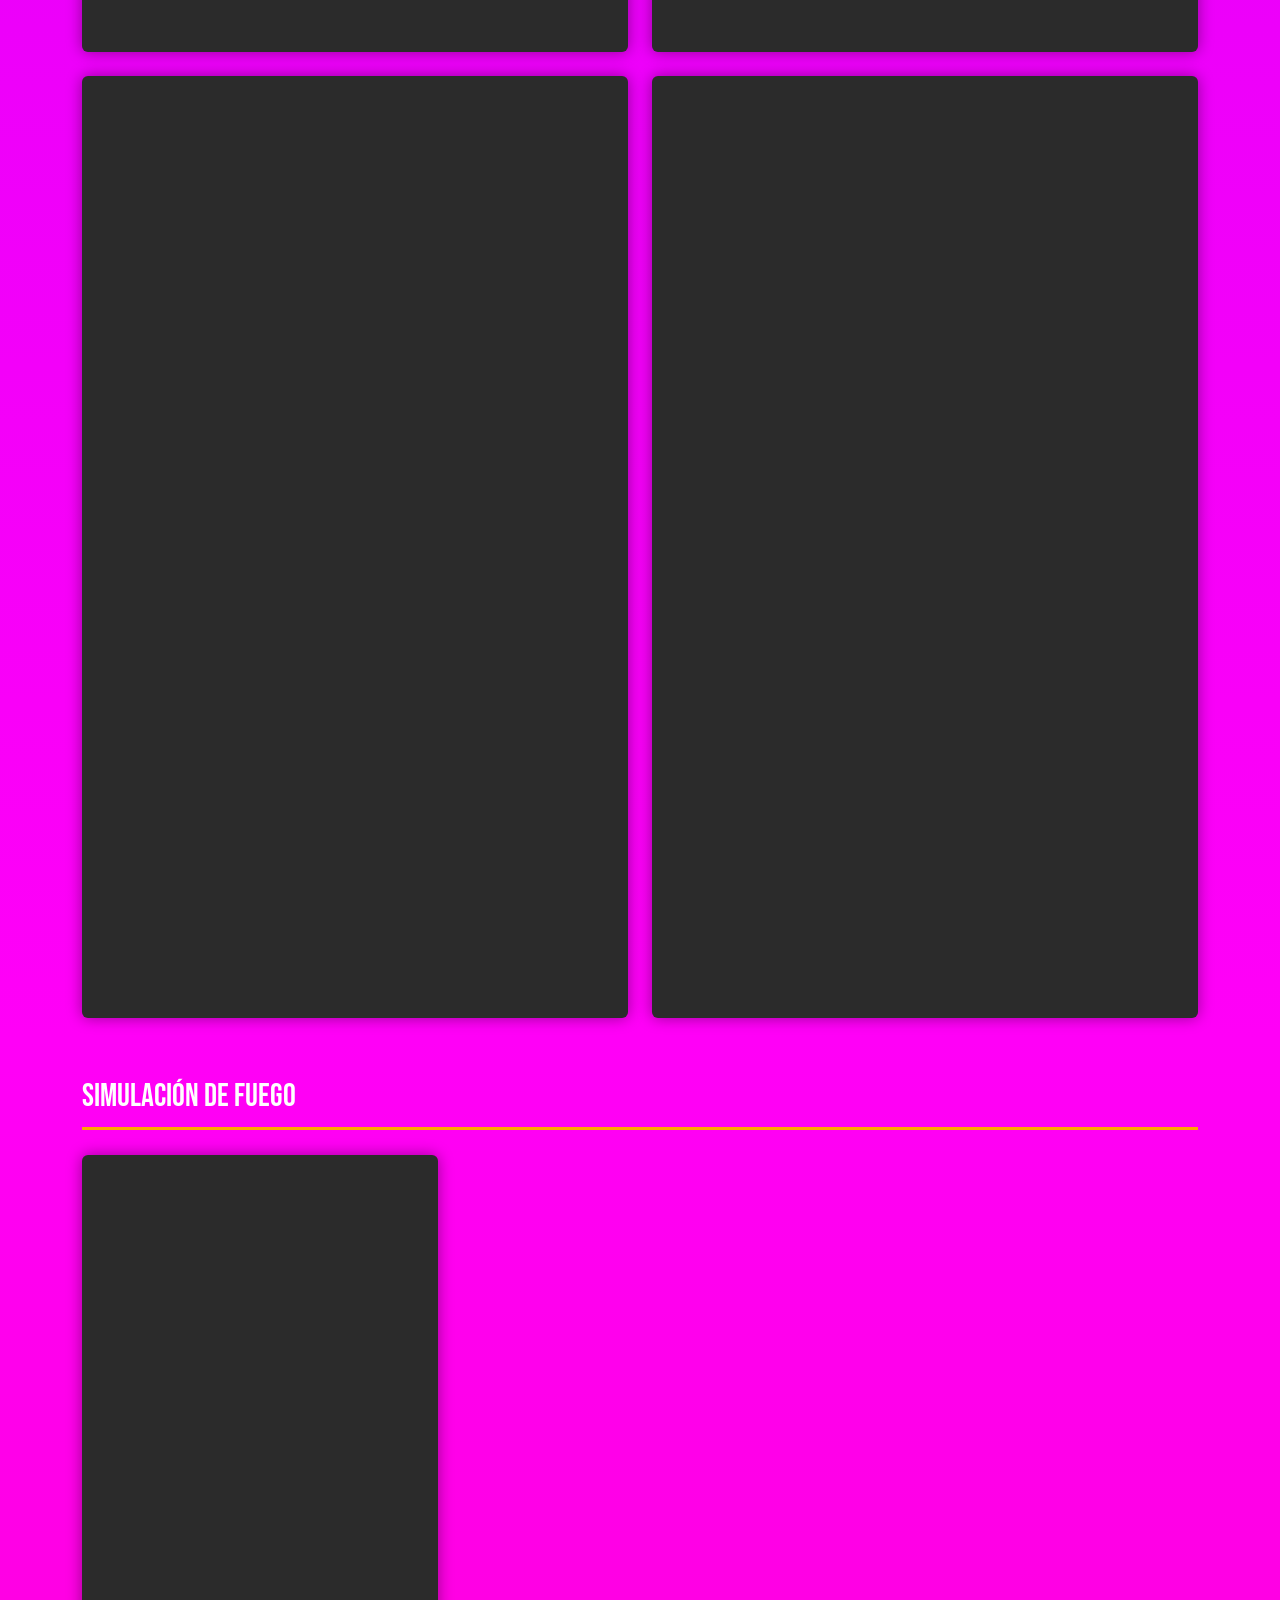
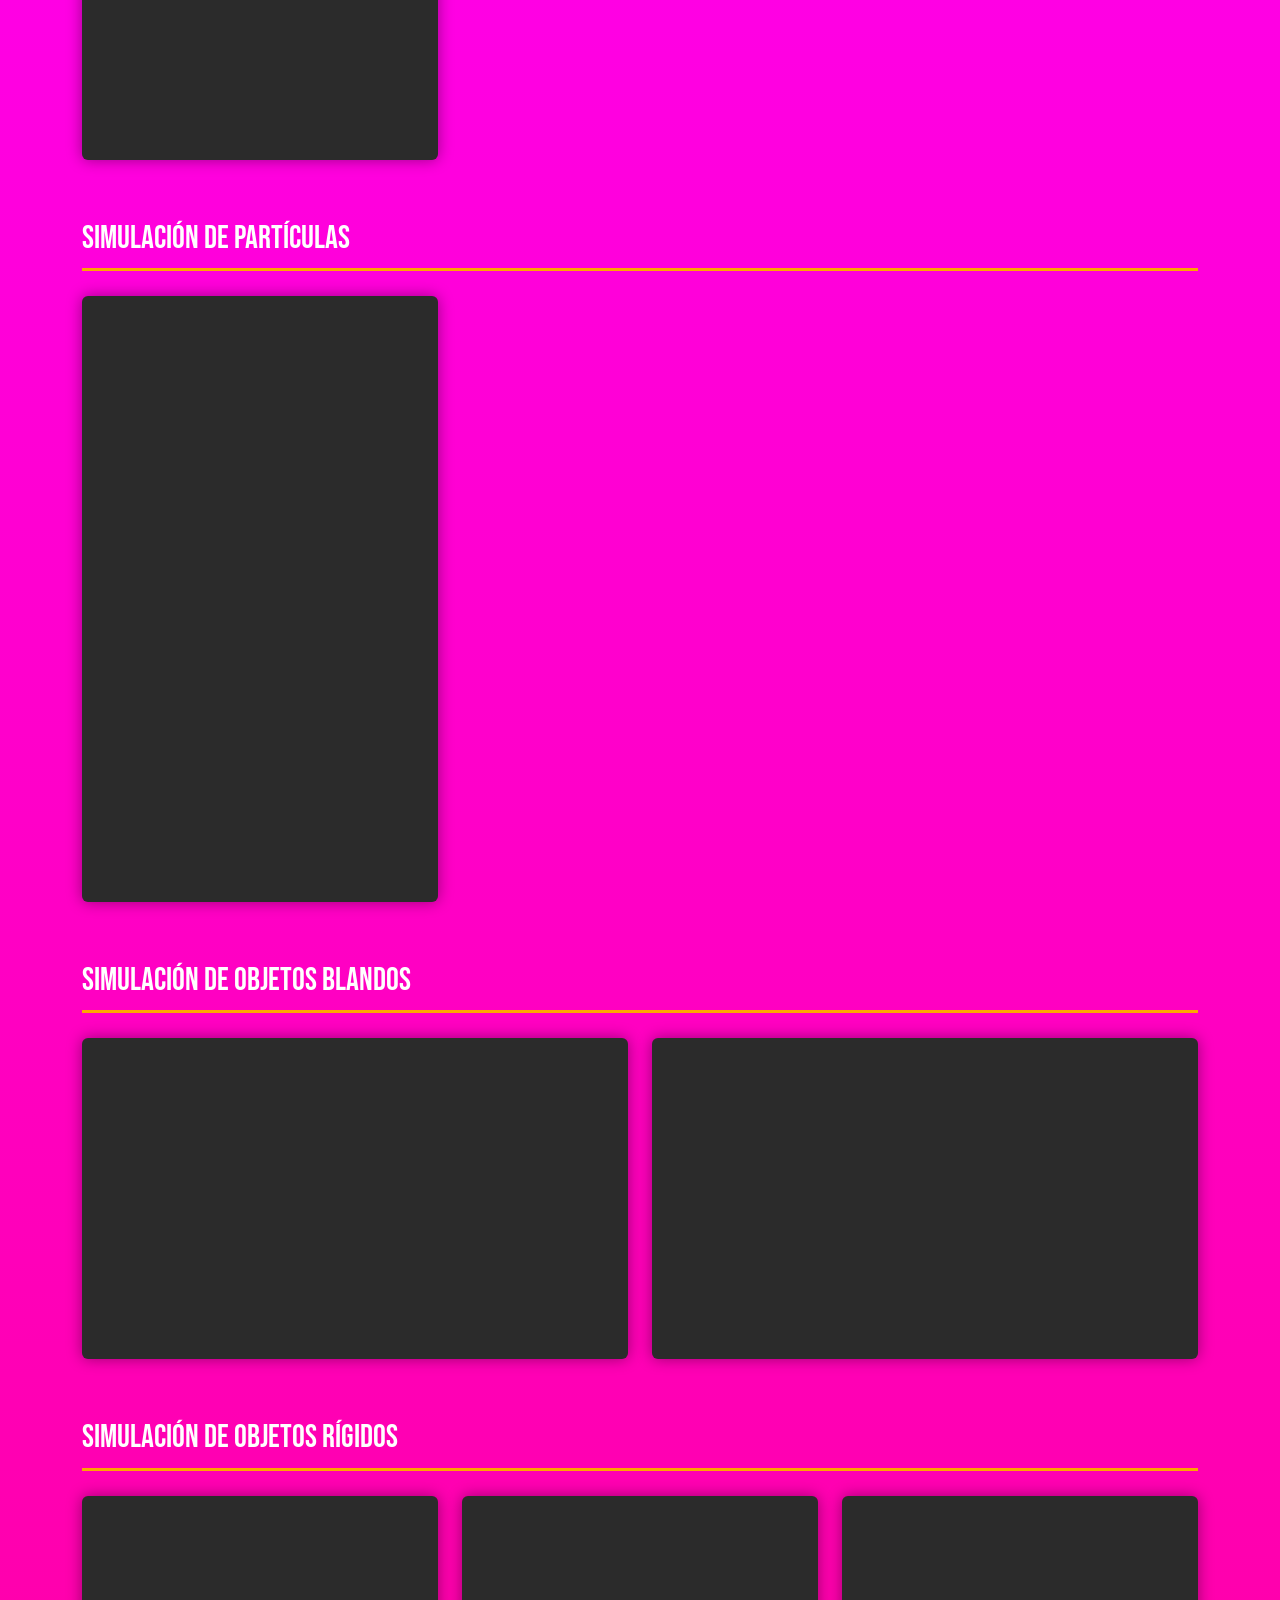
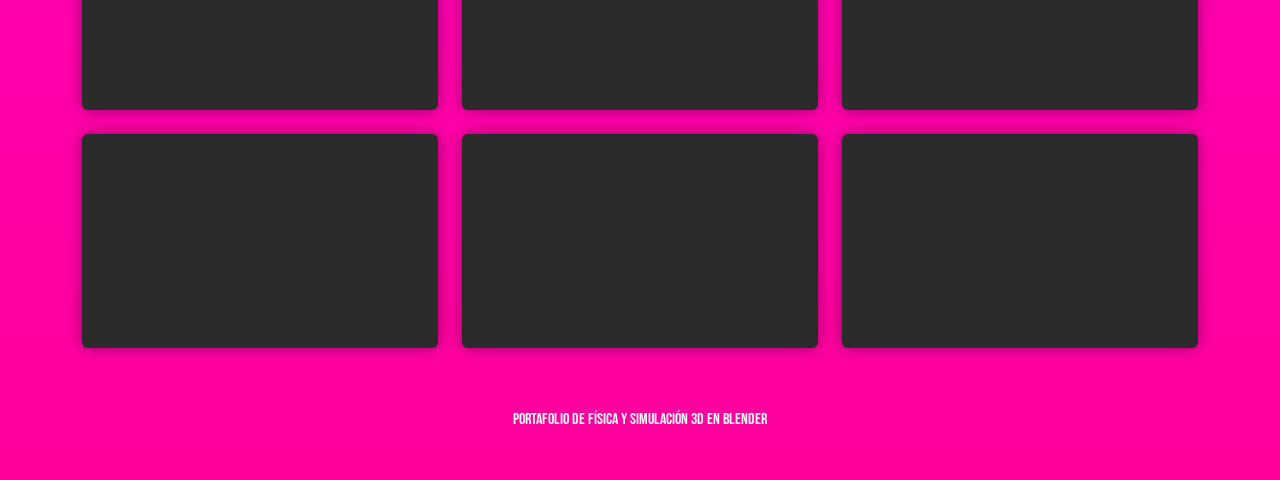
==== commit 89851b6d: "La IA no le sabe" ====
--- a/index.html
+++ b/index.html
@@ -22,12 +22,12 @@
        
         h1{
             text-align:center;
+            margin:40px 0;
             font-size:4rem;
-            margin:40px 0;
         }
 
         h2{
-            margin-bottom:30px;
+            margin-bottom:25px;
             border-bottom:3px solid orange;
             padding-bottom:10px;
         }
@@ -39,7 +39,7 @@
         .card{
             background:#2b2b2b;
             border:none;
-            box-shadow:0 0 15px rgba(0,0,0,.5);
+            box-shadow:0 0 15px rgba(0,0,0,.4);
         }
 
     </style>
@@ -50,9 +50,9 @@
 
 <div class="container">
 
-<h1>Portafolio de Física y Simulación 3D</h1>
-
-<!-- ====================== TELAS ====================== -->
+<h1>Portafolio de Física y Simulación 3D en Blender</h1>
+
+<!-- ================= TELAS ================= -->
 
 <section>
 
@@ -60,39 +60,31 @@
 
 <div class="row g-4">
 
-<div class="col-md-6">
-
-<div class="card">
-<div class="card-body">
-
+<div class="col-lg-6">
+<div class="card">
+<div class="card-body">
 <div class="ratio ratio-16x9">
 <iframe src="https://www.youtube.com/embed/e__8d0cZBng" allowfullscreen></iframe>
 </div>
-
-</div>
-</div>
-
-</div>
-
-<div class="col-md-6">
-
-<div class="card">
-<div class="card-body">
-
+</div>
+</div>
+</div>
+
+<div class="col-lg-6">
+<div class="card">
+<div class="card-body">
 <div class="ratio" style="--bs-aspect-ratio:177%;">
 <iframe src="https://www.youtube.com/embed/VWa8tnkpyQc" allowfullscreen></iframe>
 </div>
-
-</div>
-</div>
-
-</div>
-
-</div>
-
-</section>
-
-<!-- ====================== LIQUIDOS ====================== -->
+</div>
+</div>
+</div>
+
+</div>
+
+</section>
+
+<!-- ================= LIQUIDOS ================= -->
 
 <section>
 
@@ -100,248 +92,196 @@
 
 <div class="row g-4">
 
-<div class="col-md-6">
-
-<div class="card">
-<div class="card-body">
-
+<div class="col-lg-6">
+<div class="card">
+<div class="card-body">
 <div class="ratio ratio-16x9">
 <iframe src="https://www.youtube.com/embed/UVAXqPk2Kt8" allowfullscreen></iframe>
 </div>
-
-</div>
-</div>
-
-</div>
-
-<div class="col-md-6">
-
-<div class="card">
-<div class="card-body">
-
+</div>
+</div>
+</div>
+
+<div class="col-lg-6">
+<div class="card">
+<div class="card-body">
 <div class="ratio ratio-16x9">
 <iframe src="https://www.youtube.com/embed/0fKuQVeOGBw" allowfullscreen></iframe>
 </div>
-
-</div>
-</div>
-
-</div>
-
-</div>
-
-</section>
-
-<!-- ====================== FUEGO ====================== -->
+</div>
+</div>
+</div>
+
+<div class="col-lg-6">
+<div class="card">
+<div class="card-body">
+<div class="ratio" style="--bs-aspect-ratio:177%;">
+<iframe src="https://www.youtube.com/embed/SqLwoiAaiaQ" allowfullscreen></iframe>
+</div>
+</div>
+</div>
+</div>
+
+<div class="col-lg-6">
+<div class="card">
+<div class="card-body">
+<div class="ratio" style="--bs-aspect-ratio:177%;">
+<iframe src="https://www.youtube.com/embed/ZDm4SX5Y0M4" allowfullscreen></iframe>
+</div>
+</div>
+</div>
+</div>
+
+</div>
+
+</section>
+
+<!-- ================= FUEGO ================= -->
 
 <section>
 
 <h2>Simulación de Fuego</h2>
 
+<div class="row">
+
+<div class="col-lg-4">
+
+<div class="card">
+<div class="card-body">
+
+<div class="ratio" style="--bs-aspect-ratio:177%;">
+<iframe src="https://www.youtube.com/embed/gbCsS_ELo0Y" allowfullscreen></iframe>
+</div>
+
+</div>
+</div>
+
+</div>
+
+</div>
+
+</section>
+
+<!-- ================= PARTICULAS ================= -->
+
+<section>
+
+<h2>Simulación de Partículas</h2>
+
+<div class="row">
+
+<div class="col-lg-4">
+
+<div class="card">
+<div class="card-body">
+
+<div class="ratio" style="--bs-aspect-ratio:177%;">
+<iframe src="https://www.youtube.com/embed/BpCVAfgZu4A" allowfullscreen></iframe>
+</div>
+
+</div>
+</div>
+
+</div>
+
+</div>
+
+</section>
+
+<!-- ================= OBJETOS BLANDOS ================= -->
+
+<section>
+
+<h2>Simulación de Objetos Blandos</h2>
+
 <div class="row g-4">
 
-<div class="col-md-4">
-
-<div class="card">
-<div class="card-body">
-
-<div class="ratio" style="--bs-aspect-ratio:177%;">
-<iframe src="https://www.youtube.com/embed/gbCsS_ELo0Y" allowfullscreen></iframe>
-</div>
-
-</div>
-</div>
-
-</div>
-
-<div class="col-md-4">
-
-<div class="card">
-<div class="card-body">
-
-<div class="ratio" style="--bs-aspect-ratio:177%;">
-<iframe src="https://www.youtube.com/embed/SqLwoiAaiaQ" allowfullscreen></iframe>
-</div>
-
-</div>
-</div>
-
-</div>
-
-<div class="col-md-4">
-
-<div class="card">
-<div class="card-body">
-
-<div class="ratio" style="--bs-aspect-ratio:177%;">
-<iframe src="https://www.youtube.com/embed/ZDm4SX5Y0M4" allowfullscreen></iframe>
-</div>
-
-</div>
-</div>
-
-</div>
-
-</div>
-
-</section>
-
-<!-- ====================== PARTICULAS ====================== -->
-
-<section>
-
-<h2>Simulación de Partículas</h2>
-
-<div class="row">
-
-<div class="col-md-4">
-
-<div class="card">
-<div class="card-body">
-
-<div class="ratio" style="--bs-aspect-ratio:177%;">
-<iframe src="https://www.youtube.com/embed/BpCVAfgZu4A" allowfullscreen></iframe>
-</div>
-
-</div>
-</div>
-
-</div>
-
-</div>
-
-</section>
-
-<!-- ====================== OBJETOS BLANDOS ====================== -->
-
-<section>
-
-<h2>Simulación de Objetos Blandos</h2>
+<div class="col-lg-6">
+
+<div class="card">
+<div class="card-body">
+
+<div class="ratio ratio-16x9">
+<iframe src="https://www.youtube.com/embed/RHnhL1AFzz4" allowfullscreen></iframe>
+</div>
+
+</div>
+</div>
+
+</div>
+
+<div class="col-lg-6">
+
+<div class="card">
+<div class="card-body">
+
+<div class="ratio ratio-16x9">
+<iframe src="https://www.youtube.com/embed/QijENh8VbuE" allowfullscreen></iframe>
+</div>
+
+</div>
+</div>
+
+</div>
+
+</div>
+
+</section>
+
+<!-- ================= OBJETOS RIGIDOS ================= -->
+
+<section>
+
+<h2>Simulación de Objetos Rígidos</h2>
 
 <div class="row g-4">
 
-<div class="col-md-6">
-
-<div class="card">
-<div class="card-body">
-
-<div class="ratio ratio-16x9">
-<iframe src="https://www.youtube.com/embed/RHnhL1AFzz4" allowfullscreen></iframe>
-</div>
-
-</div>
-</div>
-
-</div>
-
-<div class="col-md-6">
-
-<div class="card">
-<div class="card-body">
-
-<div class="ratio ratio-16x9">
-<iframe src="https://www.youtube.com/embed/QijENh8VbuE" allowfullscreen></iframe>
-</div>
-
-</div>
-</div>
-
-</div>
-
-</div>
-
-</section>
-
-<!-- ====================== OBJETOS RIGIDOS ====================== -->
-
-<section>
-
-<h2>Simulación de Objetos Rígidos</h2>
-
-<div class="row g-4">
-
-<div class="col-lg-4">
-
-<div class="card">
-<div class="card-body">
-
+<div class="col-lg-4">
+<div class="card"><div class="card-body">
 <div class="ratio ratio-16x9">
 <iframe src="https://www.youtube.com/embed/7k67zPxv_mU" allowfullscreen></iframe>
 </div>
-
-</div>
-</div>
-
-</div>
-
-<div class="col-lg-4">
-
-<div class="card">
-<div class="card-body">
-
+</div></div>
+</div>
+
+<div class="col-lg-4">
+<div class="card"><div class="card-body">
 <div class="ratio ratio-16x9">
 <iframe src="https://www.youtube.com/embed/rzCBWG26a88" allowfullscreen></iframe>
 </div>
-
-</div>
-</div>
-
-</div>
-
-<div class="col-lg-4">
-
-<div class="card">
-<div class="card-body">
-
+</div></div>
+</div>
+
+<div class="col-lg-4">
+<div class="card"><div class="card-body">
 <div class="ratio ratio-16x9">
 <iframe src="https://www.youtube.com/embed/guhR6EBPSaI" allowfullscreen></iframe>
 </div>
-
-</div>
-</div>
-
-</div>
-
-<div class="col-lg-4">
-
-<div class="card">
-<div class="card-body">
-
+</div></div>
+</div>
+
+<div class="col-lg-4">
+<div class="card"><div class="card-body">
 <div class="ratio ratio-16x9">
 <iframe src="https://www.youtube.com/embed/VvH3zLY-7RM" allowfullscreen></iframe>
 </div>
-
-</div>
-</div>
-
-</div>
-
-<div class="col-lg-4">
-
-<div class="card">
-<div class="card-body">
-
+</div></div>
+</div>
+
+<div class="col-lg-4">
+<div class="card"><div class="card-body">
 <div class="ratio ratio-16x9">
 <iframe src="https://www.youtube.com/embed/0InUb3vIj8M" allowfullscreen></iframe>
 </div>
-
-</div>
-</div>
-
-</div>
-
-<div class="col-lg-4">
-
-<div class="card">
-<div class="card-body">
-
+</div></div>
+</div>
+
+<div class="col-lg-4">
+<div class="card"><div class="card-body">
 <div class="ratio ratio-16x9">
 <iframe src="https://www.youtube.com/embed/Io1nZyhGaDE" allowfullscreen></iframe>
 </div>
-
-</div>
-</div>
-
+</div></div>
 </div>
 
 </div>
